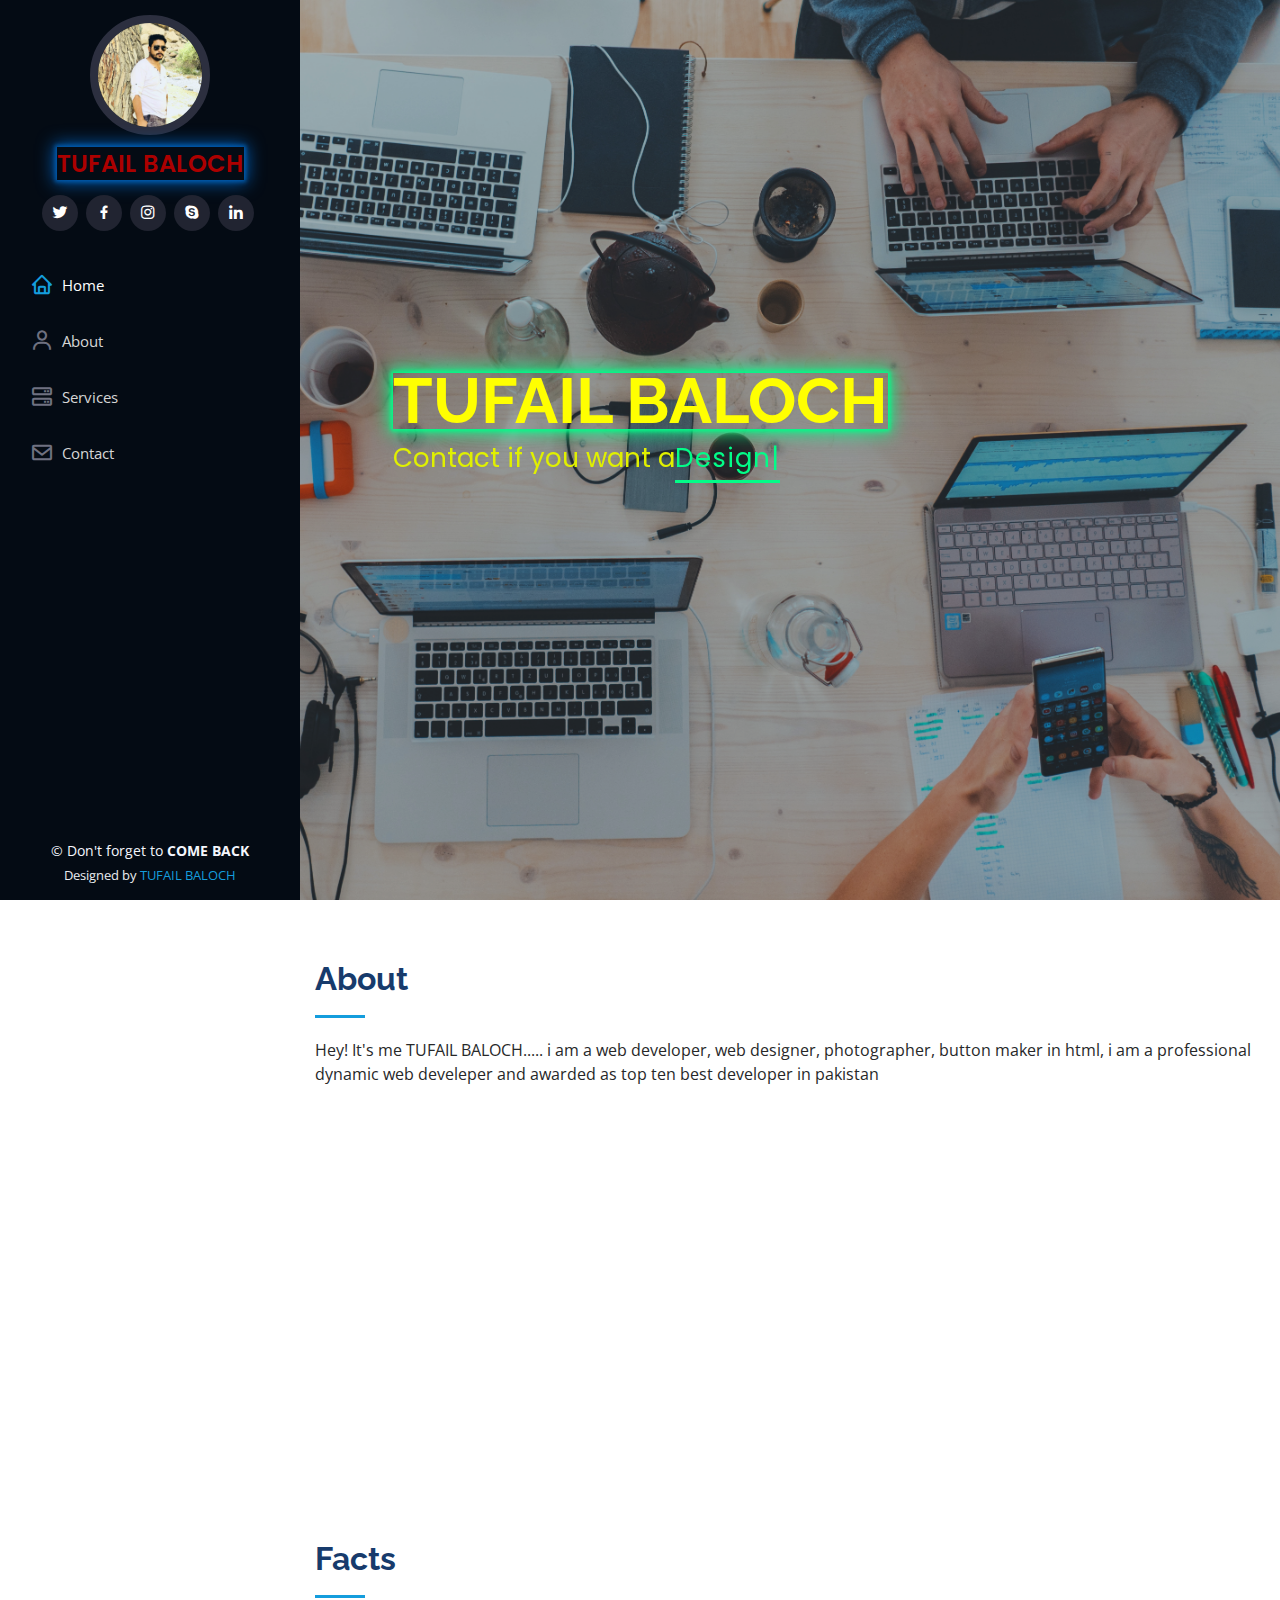
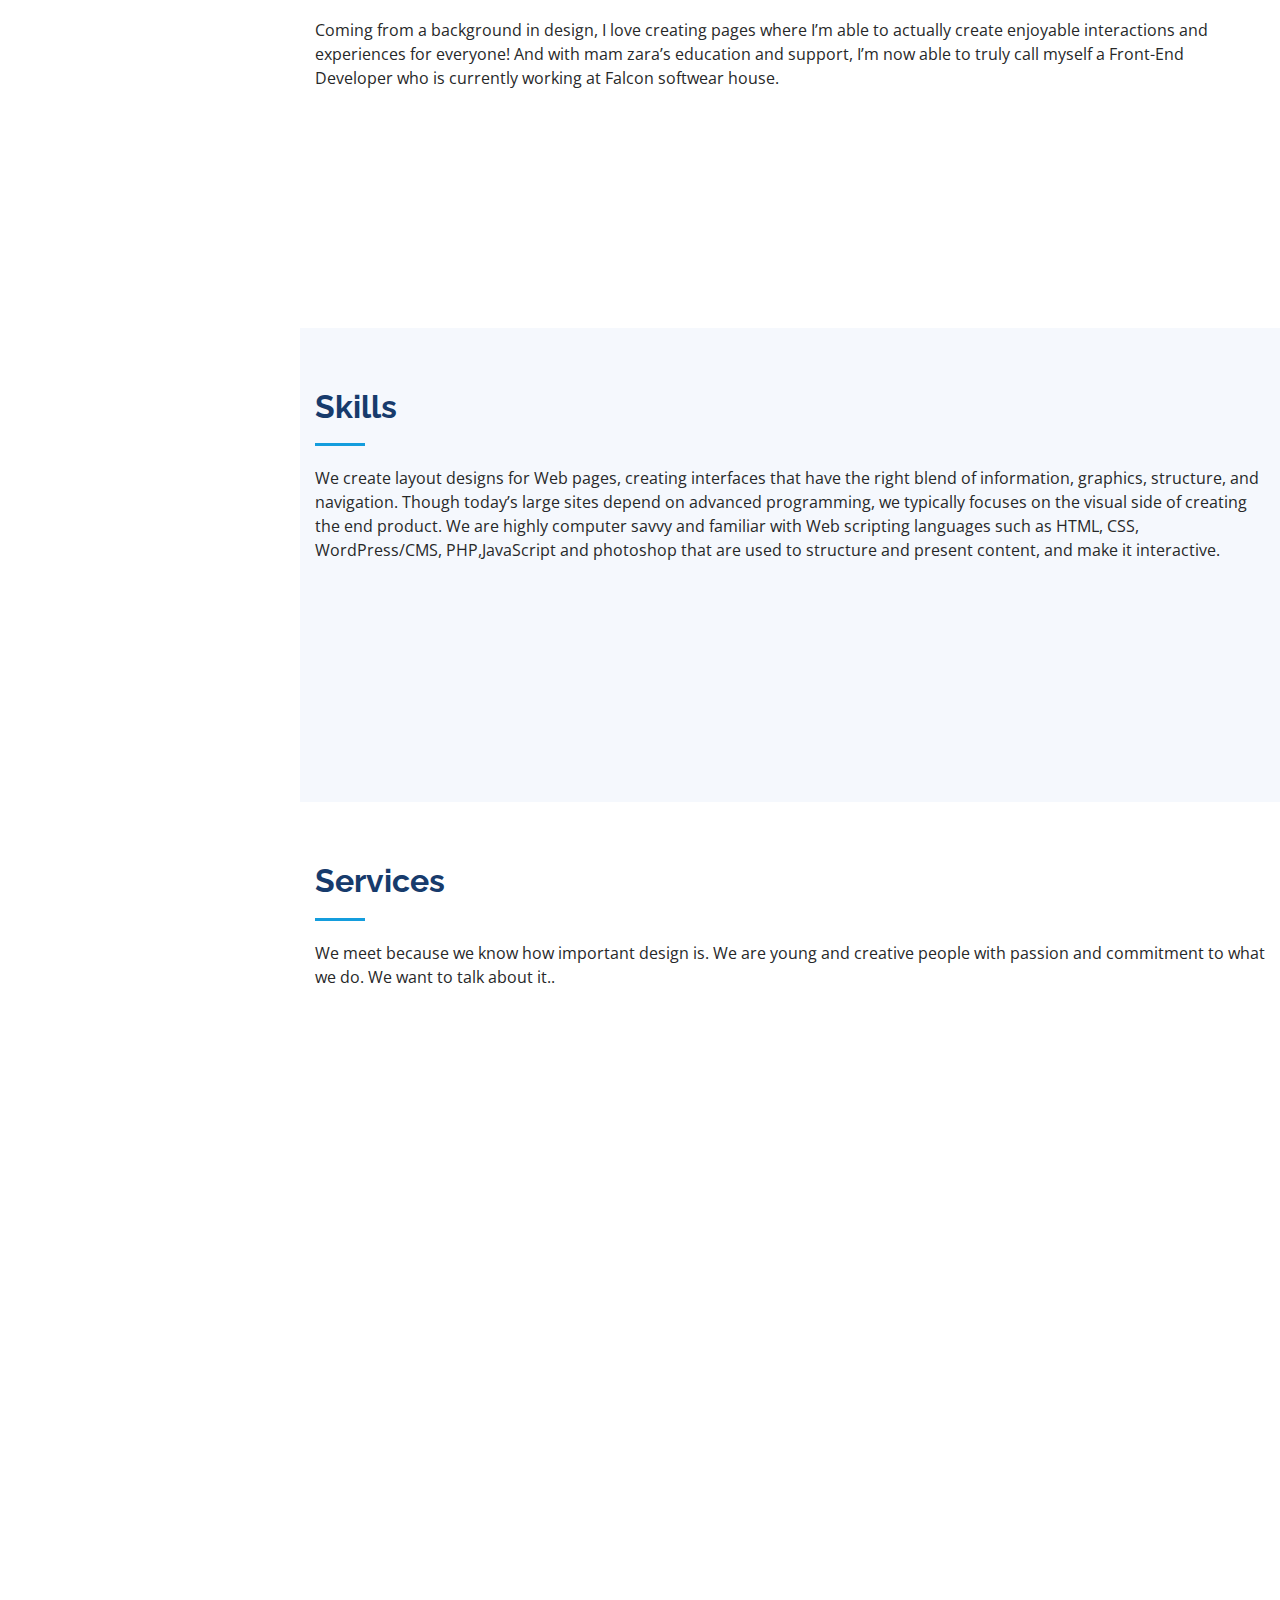
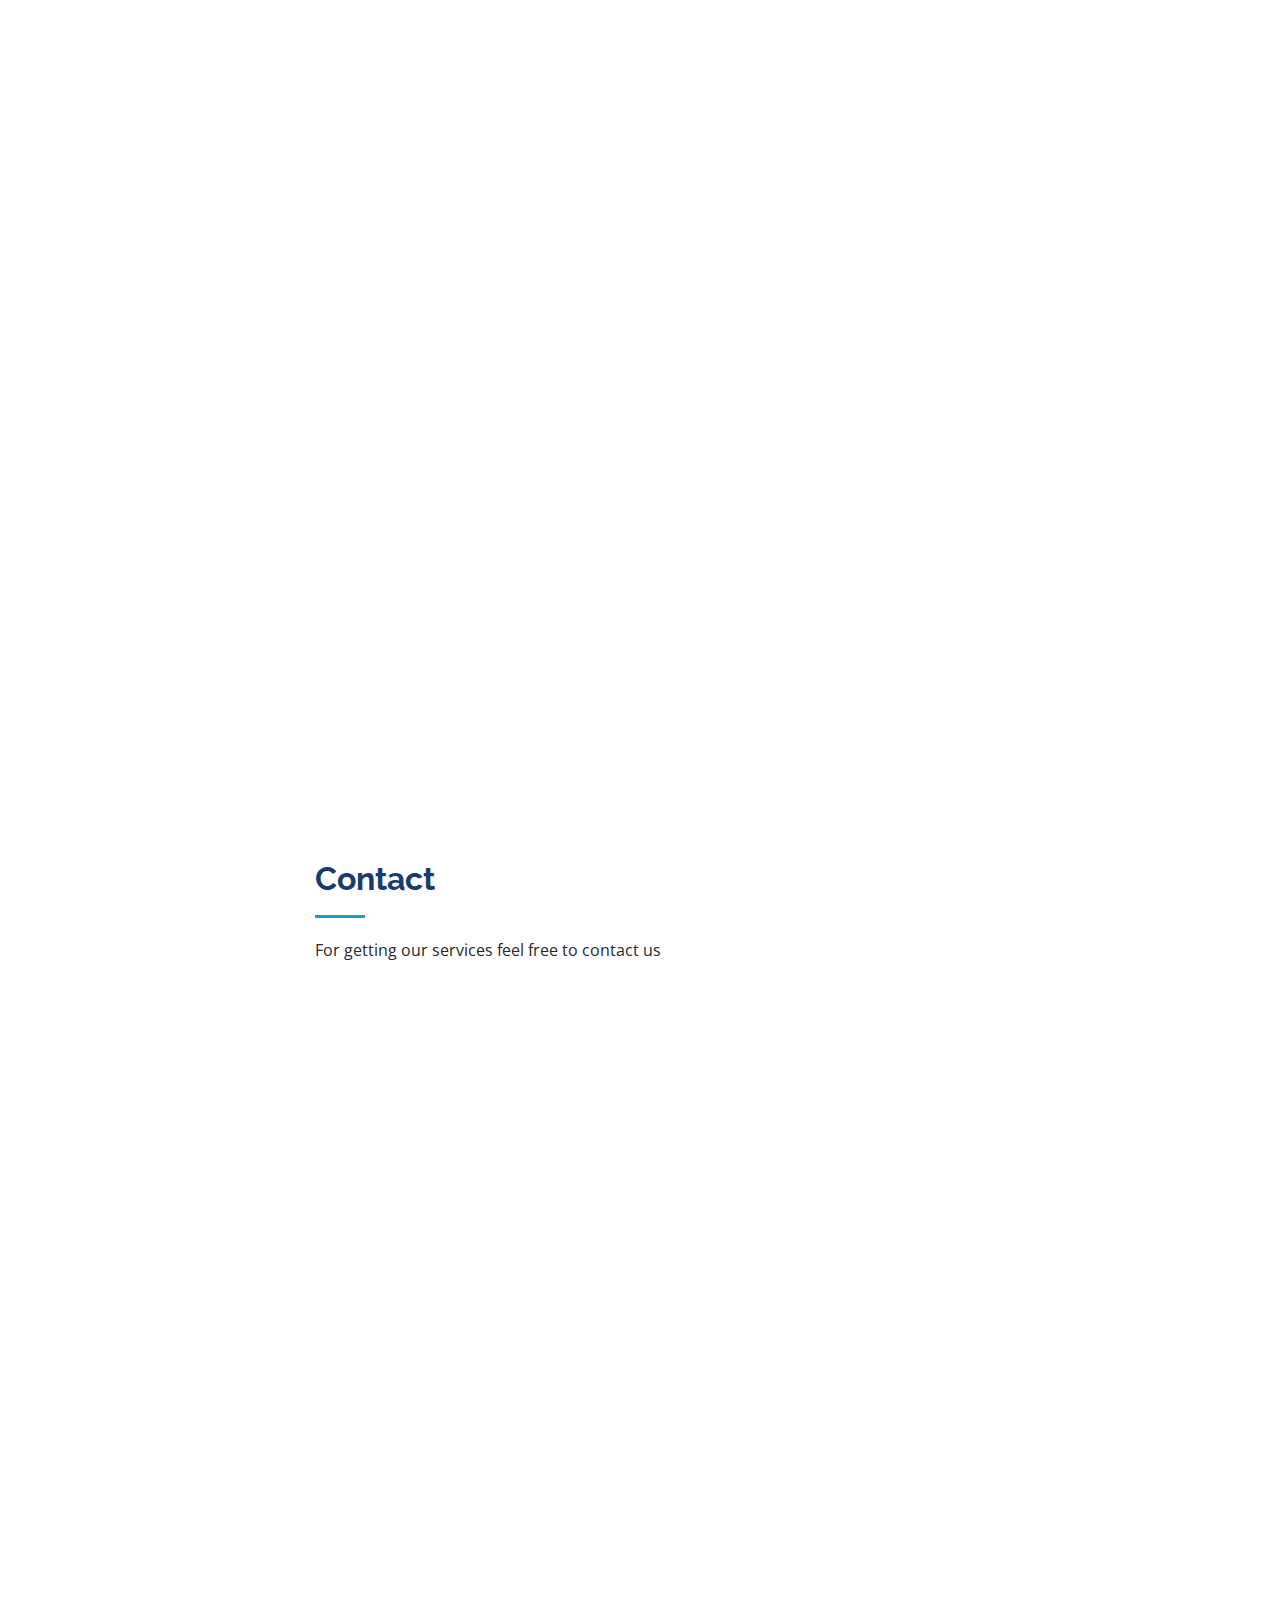
==== index.html @ efc70d3f "my first website" ====
<!DOCTYPE html>
<html lang="en">

<head>
  <meta charset="utf-8">
  <meta content="width=device-width, initial-scale=1.0" name="viewport">

  <title>Tufail baloch's portfolio - Index</title>
  <meta content="" name="description"> 
  <meta content="" name="keywords">

  <!-- Favicons -->
  <link href="assets/img/pp.png" rel="icon">
  <link href="assets/img/pp.png" rel="Tufail baloch">

  <!-- Google Fonts -->
  <link href="https://fonts.googleapis.com/css?family=Open+Sans:300,300i,400,400i,600,600i,700,700i|Raleway:300,300i,400,400i,500,500i,600,600i,700,700i|Poppins:300,300i,400,400i,500,500i,600,600i,700,700i" rel="stylesheet">

  <!-- Vendor CSS Files -->
  <link href="assets/vendor/bootstrap/css/bootstrap.min.css" rel="stylesheet">
  <link href="assets/vendor/icofont/icofont.min.css" rel="stylesheet">
  <link href="assets/vendor/boxicons/css/boxicons.min.css" rel="stylesheet">
  <link href="assets/vendor/venobox/venobox.css" rel="stylesheet">
  <link href="assets/vendor/owl.carousel/assets/owl.carousel.min.css" rel="stylesheet">
  <link href="assets/vendor/aos/aos.css" rel="stylesheet">

  <!-- Template Main CSS File -->
  <link href="assets/css/style.css" rel="stylesheet">

  <!-- =======================================================
  * Template Name: iPortfolio - v1.5.1
  * Template URL: https://bootstrapmade.com/iportfolio-bootstrap-portfolio-websites-template/
  * Author: BootstrapMade.com
  * License: https://bootstrapmade.com/license/
  ======================================================== -->
</head>

<body>

  <!-- ======= Mobile nav toggle button ======= -->
  <button type="button" class="mobile-nav-toggle d-xl-none"><i class="icofont-navigation-menu"></i></button>

  <!-- ======= Header ======= -->
  <header id="header">
    <div class="d-flex flex-column">

      <div class="profile">
        <img src="CV.jpg" alt="" class="img-fluid rounded-circle">
        <h1 class="text-light"><a href="index.html">TUFAIL BALOCH</a></h1>
        <div class="social-links mt-3 text-center">
          <a href="#" class="twitter"><i class="bx bxl-twitter"></i></a>
          <a href="#" class="facebook"><i class="bx bxl-facebook"></i></a>
          <a href="#" class="instagram"><i class="bx bxl-instagram"></i></a>
          <a href="#" class="google-plus"><i class="bx bxl-skype"></i></a>
          <a href="#" class="linkedin"><i class="bx bxl-linkedin"></i></a>
        </div>
      </div>

      <nav class="nav-menu">
        <ul>
          <li class="active"><a href="index.html"><i class="bx bx-home"></i> <span>Home</span></a></li>
          <li><a href="#about"><i class="bx bx-user"></i> <span>About</span></a></li>
          <li><a href="#services"><i class="bx bx-server"></i> Services</a></li>
          <li><a href="#contact"><i class="bx bx-envelope"></i> Contact</a></li>

        </ul>
      </nav><!-- .nav-menu -->
      <button type="button" class="mobile-nav-toggle d-xl-none"><i class="icofont-navigation-menu"></i></button>

    </div>
  </header><!-- End Header -->

  <!-- ======= Hero Section ======= -->
  <section id="hero" class="d-flex flex-column justify-content-center align-items-center">
    <div class="hero-container" data-aos="fade-in">
      <h1>TUFAIL BALOCH</h1>
      <p>Contact if you want a<span class="typed" data-typed-items="Designer, Developer, Freelancer, Photographer"></span></p>
    </div>
  </section><!-- End Hero -->

  <main id="main">
    <!-- ======= About Section ======= -->
    <section id="about" class="about">
      <div class="container">

        <div class="section-title">
          <h2>About</h2>
          <p>Hey! It's me TUFAIL BALOCH..... i am a web developer, web designer, photographer, button maker in html, i am a professional dynamic web develeper and awarded as top ten best developer in pakistan </p>
        </div>

        <div class="row">
          <div class="col-lg-4" data-aos="fade-right">
            <img src="T.jpg" class="img-fluid" alt="">
          </div>
          <div class="col-lg-8 pt-4 pt-lg-0 content" data-aos="fade-left">
            <h3>UI/UX Designer &amp; Web Developer.</h3>
            <p class="font-italic">
              Detail about me
            </p>
            <div class="row">
              <div class="col-lg-6">
                <ul>
                  <li><i class="icofont-rounded-right"></i> <strong>Birthday:</strong> 7 oct 1999</li>
                  <li><i class="icofont-rounded-right"></i> <strong>Website:</strong> www.Tufailbaloch.com</li>
                  <li><i class="icofont-rounded-right"></i> <strong>Phone:</strong>+923342878031</li>
                  <li><i class="icofont-rounded-right"></i> <strong>City:</strong>Kharan, Balochistan, Pakistan</li>
                </ul>
              </div>
              <div class="col-lg-6">
                <ul>
                  <li><i class="icofont-rounded-right"></i> <strong>Age:</strong> 21</li>
                  <li><i class="icofont-rounded-right"></i> <strong>Degree:</strong>FSC</li>
                  <li><i class="icofont-rounded-right"></i> <strong>PhEmailone:</strong> Tufailb09@gmail.com</li>
                  <li><i class="icofont-rounded-right"></i> <strong>Freelance:</strong> Available</li>
                </ul>
              </div>
            </div>
            <p>
              I am a creative designer and developer, who aims to work with small businesses and marginalized communities to bring their passions to life. I offer both design and development services of web applications or websites!
            </p>
          </div>
        </div>

      </div>
    </section><!-- End About Section -->

    <!-- ======= Facts Section ======= -->
    <section id="facts" class="facts">
      <div class="container">

        <div class="section-title">
          <h2>Facts</h2>
          <p>Coming from a background in design, I love creating pages where I’m able to actually create enjoyable interactions and experiences for everyone! And with mam zara’s education and support, I’m now able to truly call myself a Front-End Developer who is currently working at Falcon softwear house.</p>
        </div>

        <div class="row no-gutters">

          <div class="col-lg-3 col-md-6 d-md-flex align-items-md-stretch" data-aos="fade-up">
            <div class="count-box">
              <i class="icofont-simple-smile"></i>
              <span data-toggle="counter-up">232</span>
              <p><strong>Happy Clients</strong>blessed</p>
            </div>
          </div>

          <div class="col-lg-3 col-md-6 d-md-flex align-items-md-stretch" data-aos="fade-up" data-aos-delay="100">
            <div class="count-box">
              <i class="icofont-document-folder"></i>
              <span data-toggle="counter-up">521</span>
              <p><strong>Projects</strong> some of these are completed</p>
            </div>
          </div>

          <div class="col-lg-3 col-md-6 d-md-flex align-items-md-stretch" data-aos="fade-up" data-aos-delay="200">
            <div class="count-box">
              <i class="icofont-live-support"></i>
              <span data-toggle="counter-up">1,463</span>
              <p><strong>Hours Of Support</strong>thanks for support</p>
            </div>
          </div>

          <div class="col-lg-3 col-md-6 d-md-flex align-items-md-stretch" data-aos="fade-up" data-aos-delay="300">
            <div class="count-box">
              <i class="icofont-users-alt-5"></i>
              <span data-toggle="counter-up">15</span>
              <p><strong>Hard Workers</strong>best of luck buddies</p>
            </div>
          </div>

        </div>

      </div>
    </section><!-- End Facts Section -->

    <!-- ======= Skills Section ======= -->
    <section id="skills" class="skills section-bg">
      <div class="container">

        <div class="section-title">
          <h2>Skills</h2>
          <p>We create layout designs for Web pages, creating interfaces that have the right blend of information, graphics, structure, and navigation. Though today’s large sites depend on advanced programming, we typically focuses on the visual side of creating the end product.

We are highly computer savvy and familiar with Web scripting languages such as HTML, CSS, WordPress/CMS, PHP,JavaScript and photoshop that are used to structure and present content, and make it interactive.</p>
        </div>

        <div class="row skills-content">

          <div class="col-lg-6" data-aos="fade-up">

            <div class="progress">
              <span class="skill">HTML <i class="val">100%</i></span>
              <div class="progress-bar-wrap">
                <div class="progress-bar" role="progressbar" aria-valuenow="100" aria-valuemin="0" aria-valuemax="100"></div>
              </div>
            </div>

            <div class="progress">
              <span class="skill">CSS <i class="val">90%</i></span>
              <div class="progress-bar-wrap">
                <div class="progress-bar" role="progressbar" aria-valuenow="90" aria-valuemin="0" aria-valuemax="100"></div>
              </div>
            </div>

            <div class="progress">
              <span class="skill">JavaScript <i class="val">75%</i></span>
              <div class="progress-bar-wrap">
                <div class="progress-bar" role="progressbar" aria-valuenow="75" aria-valuemin="0" aria-valuemax="100"></div>
              </div>
            </div>

          </div>

          <div class="col-lg-6" data-aos="fade-up" data-aos-delay="100">

            <div class="progress">
              <span class="skill">PHP <i class="val">80%</i></span>
              <div class="progress-bar-wrap">
                <div class="progress-bar" role="progressbar" aria-valuenow="80" aria-valuemin="0" aria-valuemax="100"></div>
              </div>
            </div>

            <div class="progress">
              <span class="skill">WordPress/CMS <i class="val">90%</i></span>
              <div class="progress-bar-wrap">
                <div class="progress-bar" role="progressbar" aria-valuenow="90" aria-valuemin="0" aria-valuemax="100"></div>
              </div>
            </div>

            <div class="progress">
              <span class="skill">Photoshop <i class="val">55%</i></span>
              <div class="progress-bar-wrap">
                <div class="progress-bar" role="progressbar" aria-valuenow="55" aria-valuemin="0" aria-valuemax="100"></div>
              </div>
            </div>

          </div>

        </div>

      </div>
    </section><!-- End Skills Section -->

    
    <!-- ======= Services Section ======= -->
    <section id="services" class="services">
      <div class="container">

        <div class="section-title">
          <h2>Services</h2>
          <p>We meet because we know how important design is. We are young and creative people with passion and commitment to what we do. We want to talk about it..</p>
        </div>

        <div class="row">
          <div class="col-lg-4 col-md-6 icon-box" data-aos="fade-up">
            <div class="icon"><i class="icofont-computer"></i></div>
            <h4 class="title"><a href="">WEB DEVELOPMRNT</a></h4>
            <p class="description">Our Web development agency are customized according to the specific requirements of the client. In fact, Web Development helps you establish your identity in the market.
Therefore, we make it sure that you experience seamless and smooth operations.
Furthermore, our services are tailored to benefit you and extract the best potential of your business. Your website will run at the optimum level.
With the premium Web Development services of us, you are bound to increase your target market, sales and profits.
Our mission is to translate your ideas for the perfect website into a functional reality.</p>
          </div>
          <div class="col-lg-4 col-md-6 icon-box" data-aos="fade-up" data-aos-delay="100">
            <div class="icon"><i class="icofont-computer"></i></div>
            <h4 class="title"><a href="">APP DEVELOPMENT</a></h4>
            <p class="description">we provided a comprehensive service for developing and designing highly functional applications. As one of the leading app development companies in Lahore, Pakistan, we makes application development a manageable project for the clients. The service is offered at reasonable rates with guaranteed value. we provides service for both android app development and iPhone app development.

Given the high demand for application usage in Pakistan, we aims to become one of top app development companies in the region.</p>
          </div>
          <div class="col-lg-4 col-md-6 icon-box" data-aos="fade-up" data-aos-delay="200">
            <div class="icon"><i class="icofont-image"></i></div>
            <h4 class="title"><a href="">photography</a></h4>
            <p class="description">Our in-house photography services team made up of professional photographers can add value to your website with high-resolution team photos, corporate event photography and product photography.</p>
          </div>
          <div class="col-lg-4 col-md-6 icon-box" data-aos="fade-up" data-aos-delay="300">
            <div class="icon"><i class="icofont-image"></i></div>
            <h4 class="title"><a href="">WEB DESIGN</a></h4>
            <p class="description">Web design is a significant part of web development. A good website design can do wonders for your marketing and sales campaign. On the other hand, your website is the representative of your brand. Many businesses like to incorporate their values into what web design they use. In this manner, the visitor is instantly aware of being in the right place. Design is not just about aesthetic. A responsive design can establish the fact that you are ready to solve a customer’s problem. It is quite important to choose the right type of design because it can decide whether you lose a potential customer or gain a new one.

We have the best experts to deliver the right kind of web design for your business. Our services for web design in Pakistan are meant to rival the best available in the industry.</p>
          </div>
          <div class="col-lg-4 col-md-6 icon-box" data-aos="fade-up" data-aos-delay="400">
            <div class="icon"><i class="icofont-nerd-smile"></i></div>
            <h4 class="title"><a href="">FREELANCING</a></h4>
            <p class="description">Freelancing is a creative and widespread field adopted by millions of people who prefer to work from home. Are you one such creative soul who has a passion for earning a living income at home? What can I do freelance? Well, there are hundreds and even thousands of freelance services on demand. Freelancing opportunities have greatly increased from the past few years and it just goes on. All it takes to start a freelance job and get paid.

If you want to stay at home and you want to utilize your driving skills for a sustainable freelance business, then I say go ahead!

There is nothing wrong to make some extra cash to maintain financial stability. With every rising day, there are various online freelance jobs available.</p>
          </div>
    
        </div>

      </div>
    </section><!-- End Services Section -->

   

    <!-- ======= Contact Section ======= -->
    <section id="contact" class="contact">
      <div class="container">

        <div class="section-title">
          <h2>Contact</h2>
          <p>For getting our services feel free to contact us</p>
        </div>

        <div class="row" data-aos="fade-in">

          <div class="col-lg-5 d-flex align-items-stretch">
            <div class="info">
              <div class="address">
                <i class="icofont-google-map"></i>
                <h4>Location:</h4>
                <p> KHARANI BOYS! UOB boys hostel block 16 room no 62</p>
              </div>

              <div class="email">
                <i class="icofont-envelope"></i>
                <h4>Email:</h4>
                <p>Tufailb09@gmail.com</p>
              </div>

              <div class="phone">
                <i class="icofont-phone"></i>
                <h4>Call:</h4>
                <p>+923342878031</p>
              </div>

              <iframe src="https://www.google.com/maps/place/University+Of+Balochistan/@30.163977,66.988661,17z/data=!3m1!4b1!4m5!3m4!1s0x3ed2e0ac398e831f:0x422af49e5a0e626e!8m2!3d30.1639724!4d66.9908497?hl=en" frameborder="0" style="border:0; width: 100%; height: 290px;" allowfullscreen></iframe>
            </div>

          </div>

          <div class="col-lg-7 mt-5 mt-lg-0 d-flex align-items-stretch">
            <form action="forms/contact.php" method="post" role="form" class="php-email-form">
              <div class="form-row">
                <div class="form-group col-md-6">
                  <label for="name">Your Name</label>
                  <input type="text" name="name" class="form-control" id="name" data-rule="minlen:4" data-msg="Please enter at least 4 chars" />
                  <div class="validate"></div>
                </div>
                <div class="form-group col-md-6">
                  <label for="name">Your Email</label>
                  <input type="email" class="form-control" name="email" id="email" data-rule="email" data-msg="Please enter a valid email" />
                  <div class="validate"></div>
                </div>
              </div>
              <div class="form-group">
                <label for="name">Subject</label>
                <input type="text" class="form-control" name="subject" id="subject" data-rule="minlen:4" data-msg="Please enter at least 8 chars of subject" />
                <div class="validate"></div>
              </div>
              <div class="form-group">
                <label for="name">Message</label>
                <textarea class="form-control" name="message" rows="10" data-rule="required" data-msg="Please write something for us"></textarea>
                <div class="validate"></div>
              </div>
              <div class="mb-3">
                <div class="loading">Loading</div>
                <div class="error-message"></div>
                <div class="sent-message">Your message has been sent. Thank you!</div>
              </div>
              <div class="text-center"><button type="submit">Send Message</button></div>
            </form>
          </div>

        </div>

      </div>
    </section><!-- End Contact Section -->

  </main><!-- End #main -->

  <!-- ======= Footer ======= -->
  <footer id="footer">
    <div class="container">
      <div class="copyright">
        &copy; Don't forget to <strong><span>COME BACK</span></strong>
      </div>
      <div class="credits">
        <!-- All the links in the footer should remain intact. -->
        <!-- You can delete the links only if you purchased the pro version. -->
        <!-- Licensing information: https://bootstrapmade.com/license/ -->
        <!-- Purchase the pro version with working PHP/AJAX contact form: https://bootstrapmade.com/iportfolio-bootstrap-portfolio-websites-template/ -->
        Designed by <a href="https://bootstrapmade.com/">TUFAIL BALOCH</a>
      </div>
    </div>
  </footer><!-- End  Footer -->

  <a href="#" class="back-to-top"><i class="icofont-simple-up"></i></a>

  <!-- Vendor JS Files -->
  <script src="assets/vendor/jquery/jquery.min.js"></script>
  <script src="assets/vendor/bootstrap/js/bootstrap.bundle.min.js"></script>
  <script src="assets/vendor/jquery.easing/jquery.easing.min.js"></script>
  <script src="assets/vendor/php-email-form/validate.js"></script>
  <script src="assets/vendor/waypoints/jquery.waypoints.min.js"></script>
  <script src="assets/vendor/counterup/counterup.min.js"></script>
  <script src="assets/vendor/isotope-layout/isotope.pkgd.min.js"></script>
  <script src="assets/vendor/venobox/venobox.min.js"></script>
  <script src="assets/vendor/owl.carousel/owl.carousel.min.js"></script>
  <script src="assets/vendor/typed.js/typed.min.js"></script>
  <script src="assets/vendor/aos/aos.js"></script>

  <!-- Template Main JS File -->
  <script src="assets/js/main.js"></script>

</body>

</html>
---- assets/vendor/venobox/venobox.css ----
/* ------ venobox.css --------*/
.vbox-overlay *, .vbox-overlay *:before, .vbox-overlay *:after{
    -webkit-backface-visibility: hidden;
    -webkit-box-sizing:border-box;
    -moz-box-sizing:border-box;
    box-sizing:border-box;
}
.vbox-overlay * { 
    -webkit-backface-visibility: visible;
    backface-visibility: visible;
}
.vbox-overlay{
    display: -webkit-flex;
    display: flex;
    -webkit-flex-direction: column;
    flex-direction: column;
    -webkit-justify-content: center;
    justify-content: center;
    -webkit-align-items: center;
    align-items: center;
    position: fixed;
    left: 0;
    top: 0;
    bottom: 0;
    right: 0;
    z-index: 999999;
}

/* ----- navigation ----- */
.vbox-title{
    width: 100%;
    height: 40px;
    float: left;
    text-align: center;
    line-height: 28px;
    font-size: 12px;
    padding: 6px 50px;
    overflow: hidden;
    position: fixed;
    display: none;
    left: 0;
    z-index: 89;
}
.vbox-close{
    cursor: pointer;
    position: fixed;
    top: -1px;
    right: 0;
    width: 50px;
    height: 40px;
    padding: 6px;
    display: block;
    background-position:10px center;
    overflow: hidden;
    font-size: 24px;
    line-height: 1;
    text-align: center;
    z-index: 99;
}
.vbox-left{
    cursor: pointer;
    position: fixed;
    left: 0;
    height: 40px;
    overflow: hidden;
    line-height: 28px;
    font-size: 12px;
    z-index: 99;
    display: flex;
    align-items:center;
}
.vbox-num{
    display: inline-block;
    margin: 6px 0 6px 15px;
}
/* ----- Social share ----- */
.vbox-share{
    line-height: 28px;
    font-size: 12px;
    overflow: hidden;
    position: fixed;
    left: 0;
    z-index: 98;
    display: flex;
    align-items:center;
    justify-content: center;
    width: 100%;
    text-align: center;
}
.vbox-share svg{
    max-height: 28px;
    width: 28px;
    z-index: 10;
    margin-left: 12px;
    margin-top: 6px;
    margin-bottom: 6px;
    vertical-align: middle;
}


/* ----- navigation ARROWS ----- */
.vbox-next, .vbox-prev{
    position: fixed;
    top: 50%;
    margin-top: -15px;
    overflow: hidden;
    cursor: pointer;
    display: block;
    width: 45px;
    height: 45px;
    z-index: 99;
}
.vbox-next span, .vbox-prev span{
    position: relative;
    width: 20px;
    height: 20px;
    border: 2px solid transparent;
    border-top-color: #B6B6B6;
    border-right-color: #B6B6B6;
    text-indent: -100px;
    position: absolute;
    top: 8px;
    display: block;
}
.vbox-prev{
    left: 15px;
}
.vbox-next{
    right: 15px;
}
.vbox-prev span{
    left: 10px;
    -ms-transform: rotate(-135deg);
    -webkit-transform: rotate(-135deg);
    transform: rotate(-135deg);
}
.vbox-next span{
    -ms-transform: rotate(45deg);
    -webkit-transform: rotate(45deg);
    transform: rotate(45deg);
    right: 10px;
}
/* ------- inline window ------ */
.vbox-inline{
    width: 420px;
    height: 315px;
    height: 70vh;
    padding: 10px;
    background: #fff;
    margin: 0 auto;
    overflow: auto;
    text-align: left;
}
/* ------- Video & iFrames window ------ */
.venoframe{
    max-width: 100%;
    width: 100%;
    border: none;
    width: 100%;
    height: 260px;
    height: 70vh;
}
.venoframe.vbvid{
    height: 260px;
}
@media (min-width: 768px) {
    .venoframe, .vbox-inline{
        width: 90%;
        height: 360px;
        height: 70vh;
    }
    .venoframe.vbvid{
        width: 640px;
        height: 360px;
    }
}
@media (min-width: 992px) {
    .venoframe, .vbox-inline{
        max-width: 1200px;
        width: 80%;
        height: 540px;
        height: 70vh;
    }
    .venoframe.vbvid{
        width: 960px;
        height: 540px;
    }
}
/* 
Please do NOT edit this part! 
or at least read this note: http://i.imgur.com/7C0ws9e.gif
*/
.vbox-open{
    overflow: hidden;
}
.vbox-container{
    position: absolute;
    left: 0;
    right: 0;
    top: 0;
    bottom: 0;
    overflow-x: hidden;
    overflow-y: scroll;
    overflow-scrolling: touch;
    -webkit-overflow-scrolling: touch;
    z-index: 20;
    max-height: 100%;

}

.vbox-content{
    text-align: center;
    float: left;
    width: 100%;
    position: relative;
    overflow: hidden;
    padding: 20px 4%;
}
.vbox-container img{
    max-width: 100%;
    height: auto;
}
.vbox-figlio{
    box-shadow: 0 0 12px rgba(0,0,0,0.19), 0 6px 6px rgba(0,0,0,0.23);
    max-width: 100%;
    text-align: initial;
}
img.vbox-figlio{
    -webkit-user-select: none;
-khtml-user-select: none;
-moz-user-select: none;
-o-user-select: none;
user-select: none;
}
.vbox-content.swipe-left{
    margin-left: -200px !important;
}
.vbox-content.swipe-right{
    margin-left: 200px !important;
}
.vbox-animated{
    webkit-transition: margin 300ms ease-out;
    transition: margin 300ms ease-out;
}

/* ---------- preloader ----------
 * SPINKIT 
 * http://tobiasahlin.com/spinkit/
-------------------------------- */
.sk-double-bounce,.sk-rotating-plane{width:40px;height:40px;margin:40px auto}.sk-rotating-plane{background-color:#333;-webkit-animation:sk-rotatePlane 1.2s infinite ease-in-out;animation:sk-rotatePlane 1.2s infinite ease-in-out}@-webkit-keyframes sk-rotatePlane{0%{-webkit-transform:perspective(120px) rotateX(0) rotateY(0);transform:perspective(120px) rotateX(0) rotateY(0)}50%{-webkit-transform:perspective(120px) rotateX(-180.1deg) rotateY(0);transform:perspective(120px) rotateX(-180.1deg) rotateY(0)}100%{-webkit-transform:perspective(120px) rotateX(-180deg) rotateY(-179.9deg);transform:perspective(120px) rotateX(-180deg) rotateY(-179.9deg)}}@keyframes sk-rotatePlane{0%{-webkit-transform:perspective(120px) rotateX(0) rotateY(0);transform:perspective(120px) rotateX(0) rotateY(0)}50%{-webkit-transform:perspective(120px) rotateX(-180.1deg) rotateY(0);transform:perspective(120px) rotateX(-180.1deg) rotateY(0)}100%{-webkit-transform:perspective(120px) rotateX(-180deg) rotateY(-179.9deg);transform:perspective(120px) rotateX(-180deg) rotateY(-179.9deg)}}.sk-double-bounce{position:relative}.sk-double-bounce .sk-child{width:100%;height:100%;border-radius:50%;background-color:#333;opacity:.6;position:absolute;top:0;left:0;-webkit-animation:sk-doubleBounce 2s infinite ease-in-out;animation:sk-doubleBounce 2s infinite ease-in-out}.sk-chasing-dots .sk-child,.sk-spinner-pulse,.sk-three-bounce .sk-child{background-color:#333;border-radius:100%}.sk-double-bounce .sk-double-bounce2{-webkit-animation-delay:-1s;animation-delay:-1s}@-webkit-keyframes sk-doubleBounce{0%,100%{-webkit-transform:scale(0);transform:scale(0)}50%{-webkit-transform:scale(1);transform:scale(1)}}@keyframes sk-doubleBounce{0%,100%{-webkit-transform:scale(0);transform:scale(0)}50%{-webkit-transform:scale(1);transform:scale(1)}}.sk-wave{margin:40px auto;width:50px;height:40px;text-align:center;font-size:10px}.sk-wave .sk-rect{background-color:#333;height:100%;width:6px;display:inline-block;-webkit-animation:sk-waveStretchDelay 1.2s infinite ease-in-out;animation:sk-waveStretchDelay 1.2s infinite ease-in-out}.sk-wave .sk-rect1{-webkit-animation-delay:-1.2s;animation-delay:-1.2s}.sk-wave .sk-rect2{-webkit-animation-delay:-1.1s;animation-delay:-1.1s}.sk-wave .sk-rect3{-webkit-animation-delay:-1s;animation-delay:-1s}.sk-wave .sk-rect4{-webkit-animation-delay:-.9s;animation-delay:-.9s}.sk-wave .sk-rect5{-webkit-animation-delay:-.8s;animation-delay:-.8s}@-webkit-keyframes sk-waveStretchDelay{0%,100%,40%{-webkit-transform:scaleY(.4);transform:scaleY(.4)}20%{-webkit-transform:scaleY(1);transform:scaleY(1)}}@keyframes sk-waveStretchDelay{0%,100%,40%{-webkit-transform:scaleY(.4);transform:scaleY(.4)}20%{-webkit-transform:scaleY(1);transform:scaleY(1)}}.sk-wandering-cubes{margin:40px auto;width:40px;height:40px;position:relative}.sk-wandering-cubes .sk-cube{background-color:#333;width:10px;height:10px;position:absolute;top:0;left:0;-webkit-animation:sk-wanderingCube 1.8s ease-in-out -1.8s infinite both;animation:sk-wanderingCube 1.8s ease-in-out -1.8s infinite both}.sk-chasing-dots,.sk-spinner-pulse{width:40px;height:40px;margin:40px auto}.sk-wandering-cubes .sk-cube2{-webkit-animation-delay:-.9s;animation-delay:-.9s}@-webkit-keyframes sk-wanderingCube{0%{-webkit-transform:rotate(0);transform:rotate(0)}25%{-webkit-transform:translateX(30px) rotate(-90deg) scale(.5);transform:translateX(30px) rotate(-90deg) scale(.5)}50%{-webkit-transform:translateX(30px) translateY(30px) rotate(-179deg);transform:translateX(30px) translateY(30px) rotate(-179deg)}50.1%{-webkit-transform:translateX(30px) translateY(30px) rotate(-180deg);transform:translateX(30px) translateY(30px) rotate(-180deg)}75%{-webkit-transform:translateX(0) translateY(30px) rotate(-270deg) scale(.5);transform:translateX(0) translateY(30px) rotate(-270deg) scale(.5)}100%{-webkit-transform:rotate(-360deg);transform:rotate(-360deg)}}@keyframes sk-wanderingCube{0%{-webkit-transform:rotate(0);transform:rotate(0)}25%{-webkit-transform:translateX(30px) rotate(-90deg) scale(.5);transform:translateX(30px) rotate(-90deg) scale(.5)}50%{-webkit-transform:translateX(30px) translateY(30px) rotate(-179deg);transform:translateX(30px) translateY(30px) rotate(-179deg)}50.1%{-webkit-transform:translateX(30px) translateY(30px) rotate(-180deg);transform:translateX(30px) translateY(30px) rotate(-180deg)}75%{-webkit-transform:translateX(0) translateY(30px) rotate(-270deg) scale(.5);transform:translateX(0) translateY(30px) rotate(-270deg) scale(.5)}100%{-webkit-transform:rotate(-360deg);transform:rotate(-360deg)}}.sk-spinner-pulse{-webkit-animation:sk-pulseScaleOut 1s infinite ease-in-out;animation:sk-pulseScaleOut 1s infinite ease-in-out}@-webkit-keyframes sk-pulseScaleOut{0%{-webkit-transform:scale(0);transform:scale(0)}100%{-webkit-transform:scale(1);transform:scale(1);opacity:0}}@keyframes sk-pulseScaleOut{0%{-webkit-transform:scale(0);transform:scale(0)}100%{-webkit-transform:scale(1);transform:scale(1);opacity:0}}.sk-chasing-dots{position:relative;text-align:center;-webkit-animation:sk-chasingDotsRotate 2s infinite linear;animation:sk-chasingDotsRotate 2s infinite linear}.sk-chasing-dots .sk-child{width:60%;height:60%;display:inline-block;position:absolute;top:0;-webkit-animation:sk-chasingDotsBounce 2s infinite ease-in-out;animation:sk-chasingDotsBounce 2s infinite ease-in-out}.sk-chasing-dots .sk-dot2{top:auto;bottom:0;-webkit-animation-delay:-1s;animation-delay:-1s}@-webkit-keyframes sk-chasingDotsRotate{100%{-webkit-transform:rotate(360deg);transform:rotate(360deg)}}@keyframes sk-chasingDotsRotate{100%{-webkit-transform:rotate(360deg);transform:rotate(360deg)}}@-webkit-keyframes sk-chasingDotsBounce{0%,100%{-webkit-transform:scale(0);transform:scale(0)}50%{-webkit-transform:scale(1);transform:scale(1)}}@keyframes sk-chasingDotsBounce{0%,100%{-webkit-transform:scale(0);transform:scale(0)}50%{-webkit-transform:scale(1);transform:scale(1)}}.sk-three-bounce{margin:40px auto;width:80px;text-align:center}.sk-three-bounce .sk-child{width:20px;height:20px;display:inline-block;-webkit-animation:sk-three-bounce 1.4s ease-in-out 0s infinite both;animation:sk-three-bounce 1.4s ease-in-out 0s infinite both}.sk-circle .sk-child:before,.sk-fading-circle .sk-circle:before{display:block;border-radius:100%;content:'';background-color:#333}.sk-three-bounce .sk-bounce1{-webkit-animation-delay:-.32s;animation-delay:-.32s}.sk-three-bounce .sk-bounce2{-webkit-animation-delay:-.16s;animation-delay:-.16s}@-webkit-keyframes sk-three-bounce{0%,100%,80%{-webkit-transform:scale(0);transform:scale(0)}40%{-webkit-transform:scale(1);transform:scale(1)}}@keyframes sk-three-bounce{0%,100%,80%{-webkit-transform:scale(0);transform:scale(0)}40%{-webkit-transform:scale(1);transform:scale(1)}}.sk-circle{margin:40px auto;width:40px;height:40px;position:relative}.sk-circle .sk-child{width:100%;height:100%;position:absolute;left:0;top:0}.sk-circle .sk-child:before{margin:0 auto;width:15%;height:15%;-webkit-animation:sk-circleBounceDelay 1.2s infinite ease-in-out both;animation:sk-circleBounceDelay 1.2s infinite ease-in-out both}.sk-circle .sk-circle2{-webkit-transform:rotate(30deg);-ms-transform:rotate(30deg);transform:rotate(30deg)}.sk-circle .sk-circle3{-webkit-transform:rotate(60deg);-ms-transform:rotate(60deg);transform:rotate(60deg)}.sk-circle .sk-circle4{-webkit-transform:rotate(90deg);-ms-transform:rotate(90deg);transform:rotate(90deg)}.sk-circle .sk-circle5{-webkit-transform:rotate(120deg);-ms-transform:rotate(120deg);transform:rotate(120deg)}.sk-circle .sk-circle6{-webkit-transform:rotate(150deg);-ms-transform:rotate(150deg);transform:rotate(150deg)}.sk-circle .sk-circle7{-webkit-transform:rotate(180deg);-ms-transform:rotate(180deg);transform:rotate(180deg)}.sk-circle .sk-circle8{-webkit-transform:rotate(210deg);-ms-transform:rotate(210deg);transform:rotate(210deg)}.sk-circle .sk-circle9{-webkit-transform:rotate(240deg);-ms-transform:rotate(240deg);transform:rotate(240deg)}.sk-circle .sk-circle10{-webkit-transform:rotate(270deg);-ms-transform:rotate(270deg);transform:rotate(270deg)}.sk-circle .sk-circle11{-webkit-transform:rotate(300deg);-ms-transform:rotate(300deg);transform:rotate(300deg)}.sk-circle .sk-circle12{-webkit-transform:rotate(330deg);-ms-transform:rotate(330deg);transform:rotate(330deg)}.sk-circle .sk-circle2:before{-webkit-animation-delay:-1.1s;animation-delay:-1.1s}.sk-circle .sk-circle3:before{-webkit-animation-delay:-1s;animation-delay:-1s}.sk-circle .sk-circle4:before{-webkit-animation-delay:-.9s;animation-delay:-.9s}.sk-circle .sk-circle5:before{-webkit-animation-delay:-.8s;animation-delay:-.8s}.sk-circle .sk-circle6:before{-webkit-animation-delay:-.7s;animation-delay:-.7s}.sk-circle .sk-circle7:before{-webkit-animation-delay:-.6s;animation-delay:-.6s}.sk-circle .sk-circle8:before{-webkit-animation-delay:-.5s;animation-delay:-.5s}.sk-circle .sk-circle9:before{-webkit-animation-delay:-.4s;animation-delay:-.4s}.sk-circle .sk-circle10:before{-webkit-animation-delay:-.3s;animation-delay:-.3s}.sk-circle .sk-circle11:before{-webkit-animation-delay:-.2s;animation-delay:-.2s}.sk-circle .sk-circle12:before{-webkit-animation-delay:-.1s;animation-delay:-.1s}@-webkit-keyframes sk-circleBounceDelay{0%,100%,80%{-webkit-transform:scale(0);transform:scale(0)}40%{-webkit-transform:scale(1);transform:scale(1)}}@keyframes sk-circleBounceDelay{0%,100%,80%{-webkit-transform:scale(0);transform:scale(0)}40%{-webkit-transform:scale(1);transform:scale(1)}}.sk-cube-grid{width:40px;height:40px;margin:40px auto}.sk-cube-grid .sk-cube{width:33.33%;height:33.33%;background-color:#333;float:left;-webkit-animation:sk-cubeGridScaleDelay 1.3s infinite ease-in-out;animation:sk-cubeGridScaleDelay 1.3s infinite ease-in-out}.sk-cube-grid .sk-cube1{-webkit-animation-delay:.2s;animation-delay:.2s}.sk-cube-grid .sk-cube2{-webkit-animation-delay:.3s;animation-delay:.3s}.sk-cube-grid .sk-cube3{-webkit-animation-delay:.4s;animation-delay:.4s}.sk-cube-grid .sk-cube4{-webkit-animation-delay:.1s;animation-delay:.1s}.sk-cube-grid .sk-cube5{-webkit-animation-delay:.2s;animation-delay:.2s}.sk-cube-grid .sk-cube6{-webkit-animation-delay:.3s;animation-delay:.3s}.sk-cube-grid .sk-cube7{-webkit-animation-delay:0ms;animation-delay:0ms}.sk-cube-grid .sk-cube8{-webkit-animation-delay:.1s;animation-delay:.1s}.sk-cube-grid .sk-cube9{-webkit-animation-delay:.2s;animation-delay:.2s}@-webkit-keyframes sk-cubeGridScaleDelay{0%,100%,70%{-webkit-transform:scale3D(1,1,1);transform:scale3D(1,1,1)}35%{-webkit-transform:scale3D(0,0,1);transform:scale3D(0,0,1)}}@keyframes sk-cubeGridScaleDelay{0%,100%,70%{-webkit-transform:scale3D(1,1,1);transform:scale3D(1,1,1)}35%{-webkit-transform:scale3D(0,0,1);transform:scale3D(0,0,1)}}.sk-fading-circle{margin:40px auto;width:40px;height:40px;position:relative}.sk-fading-circle .sk-circle{width:100%;height:100%;position:absolute;left:0;top:0}.sk-fading-circle .sk-circle:before{margin:0 auto;width:15%;height:15%;-webkit-animation:sk-circleFadeDelay 1.2s infinite ease-in-out both;animation:sk-circleFadeDelay 1.2s infinite ease-in-out both}.sk-fading-circle .sk-circle2{-webkit-transform:rotate(30deg);-ms-transform:rotate(30deg);transform:rotate(30deg)}.sk-fading-circle .sk-circle3{-webkit-transform:rotate(60deg);-ms-transform:rotate(60deg);transform:rotate(60deg)}.sk-fading-circle .sk-circle4{-webkit-transform:rotate(90deg);-ms-transform:rotate(90deg);transform:rotate(90deg)}.sk-fading-circle .sk-circle5{-webkit-transform:rotate(120deg);-ms-transform:rotate(120deg);transform:rotate(120deg)}.sk-fading-circle .sk-circle6{-webkit-transform:rotate(150deg);-ms-transform:rotate(150deg);transform:rotate(150deg)}.sk-fading-circle .sk-circle7{-webkit-transform:rotate(180deg);-ms-transform:rotate(180deg);transform:rotate(180deg)}.sk-fading-circle .sk-circle8{-webkit-transform:rotate(210deg);-ms-transform:rotate(210deg);transform:rotate(210deg)}.sk-fading-circle .sk-circle9{-webkit-transform:rotate(240deg);-ms-transform:rotate(240deg);transform:rotate(240deg)}.sk-fading-circle .sk-circle10{-webkit-transform:rotate(270deg);-ms-transform:rotate(270deg);transform:rotate(270deg)}.sk-fading-circle .sk-circle11{-webkit-transform:rotate(300deg);-ms-transform:rotate(300deg);transform:rotate(300deg)}.sk-fading-circle .sk-circle12{-webkit-transform:rotate(330deg);-ms-transform:rotate(330deg);transform:rotate(330deg)}.sk-fading-circle .sk-circle2:before{-webkit-animation-delay:-1.1s;animation-delay:-1.1s}.sk-fading-circle .sk-circle3:before{-webkit-animation-delay:-1s;animation-delay:-1s}.sk-fading-circle .sk-circle4:before{-webkit-animation-delay:-.9s;animation-delay:-.9s}.sk-fading-circle .sk-circle5:before{-webkit-animation-delay:-.8s;animation-delay:-.8s}.sk-fading-circle .sk-circle6:before{-webkit-animation-delay:-.7s;animation-delay:-.7s}.sk-fading-circle .sk-circle7:before{-webkit-animation-delay:-.6s;animation-delay:-.6s}.sk-fading-circle .sk-circle8:before{-webkit-animation-delay:-.5s;animation-delay:-.5s}.sk-fading-circle .sk-circle9:before{-webkit-animation-delay:-.4s;animation-delay:-.4s}.sk-fading-circle .sk-circle10:before{-webkit-animation-delay:-.3s;animation-delay:-.3s}.sk-fading-circle .sk-circle11:before{-webkit-animation-delay:-.2s;animation-delay:-.2s}.sk-fading-circle .sk-circle12:before{-webkit-animation-delay:-.1s;animation-delay:-.1s}@-webkit-keyframes sk-circleFadeDelay{0%,100%,39%{opacity:0}40%{opacity:1}}@keyframes sk-circleFadeDelay{0%,100%,39%{opacity:0}40%{opacity:1}}.sk-folding-cube{margin:40px auto;width:40px;height:40px;position:relative;-webkit-transform:rotateZ(45deg);transform:rotateZ(45deg)}.sk-folding-cube .sk-cube{float:left;width:50%;height:50%;position:relative;-webkit-transform:scale(1.1);-ms-transform:scale(1.1);transform:scale(1.1)}.sk-folding-cube .sk-cube:before{content:'';position:absolute;top:0;left:0;width:100%;height:100%;background-color:#333;-webkit-animation:sk-foldCubeAngle 2.4s infinite linear both;animation:sk-foldCubeAngle 2.4s infinite linear both;-webkit-transform-origin:100% 100%;-ms-transform-origin:100% 100%;transform-origin:100% 100%}.sk-folding-cube .sk-cube2{-webkit-transform:scale(1.1) rotateZ(90deg);transform:scale(1.1) rotateZ(90deg)}.sk-folding-cube .sk-cube3{-webkit-transform:scale(1.1) rotateZ(180deg);transform:scale(1.1) rotateZ(180deg)}.sk-folding-cube .sk-cube4{-webkit-transform:scale(1.1) rotateZ(270deg);transform:scale(1.1) rotateZ(270deg)}.sk-folding-cube .sk-cube2:before{-webkit-animation-delay:.3s;animation-delay:.3s}.sk-folding-cube .sk-cube3:before{-webkit-animation-delay:.6s;animation-delay:.6s}.sk-folding-cube .sk-cube4:before{-webkit-animation-delay:.9s;animation-delay:.9s}@-webkit-keyframes sk-foldCubeAngle{0%,10%{-webkit-transform:perspective(140px) rotateX(-180deg);transform:perspective(140px) rotateX(-180deg);opacity:0}25%,75%{-webkit-transform:perspective(140px) rotateX(0);transform:perspective(140px) rotateX(0);opacity:1}100%,90%{-webkit-transform:perspective(140px) rotateY(180deg);transform:perspective(140px) rotateY(180deg);opacity:0}}@keyframes sk-foldCubeAngle{0%,10%{-webkit-transform:perspective(140px) rotateX(-180deg);transform:perspective(140px) rotateX(-180deg);opacity:0}25%,75%{-webkit-transform:perspective(140px) rotateX(0);transform:perspective(140px) rotateX(0);opacity:1}100%,90%{-webkit-transform:perspective(140px) rotateY(180deg);transform:perspective(140px) rotateY(180deg);opacity:0}}
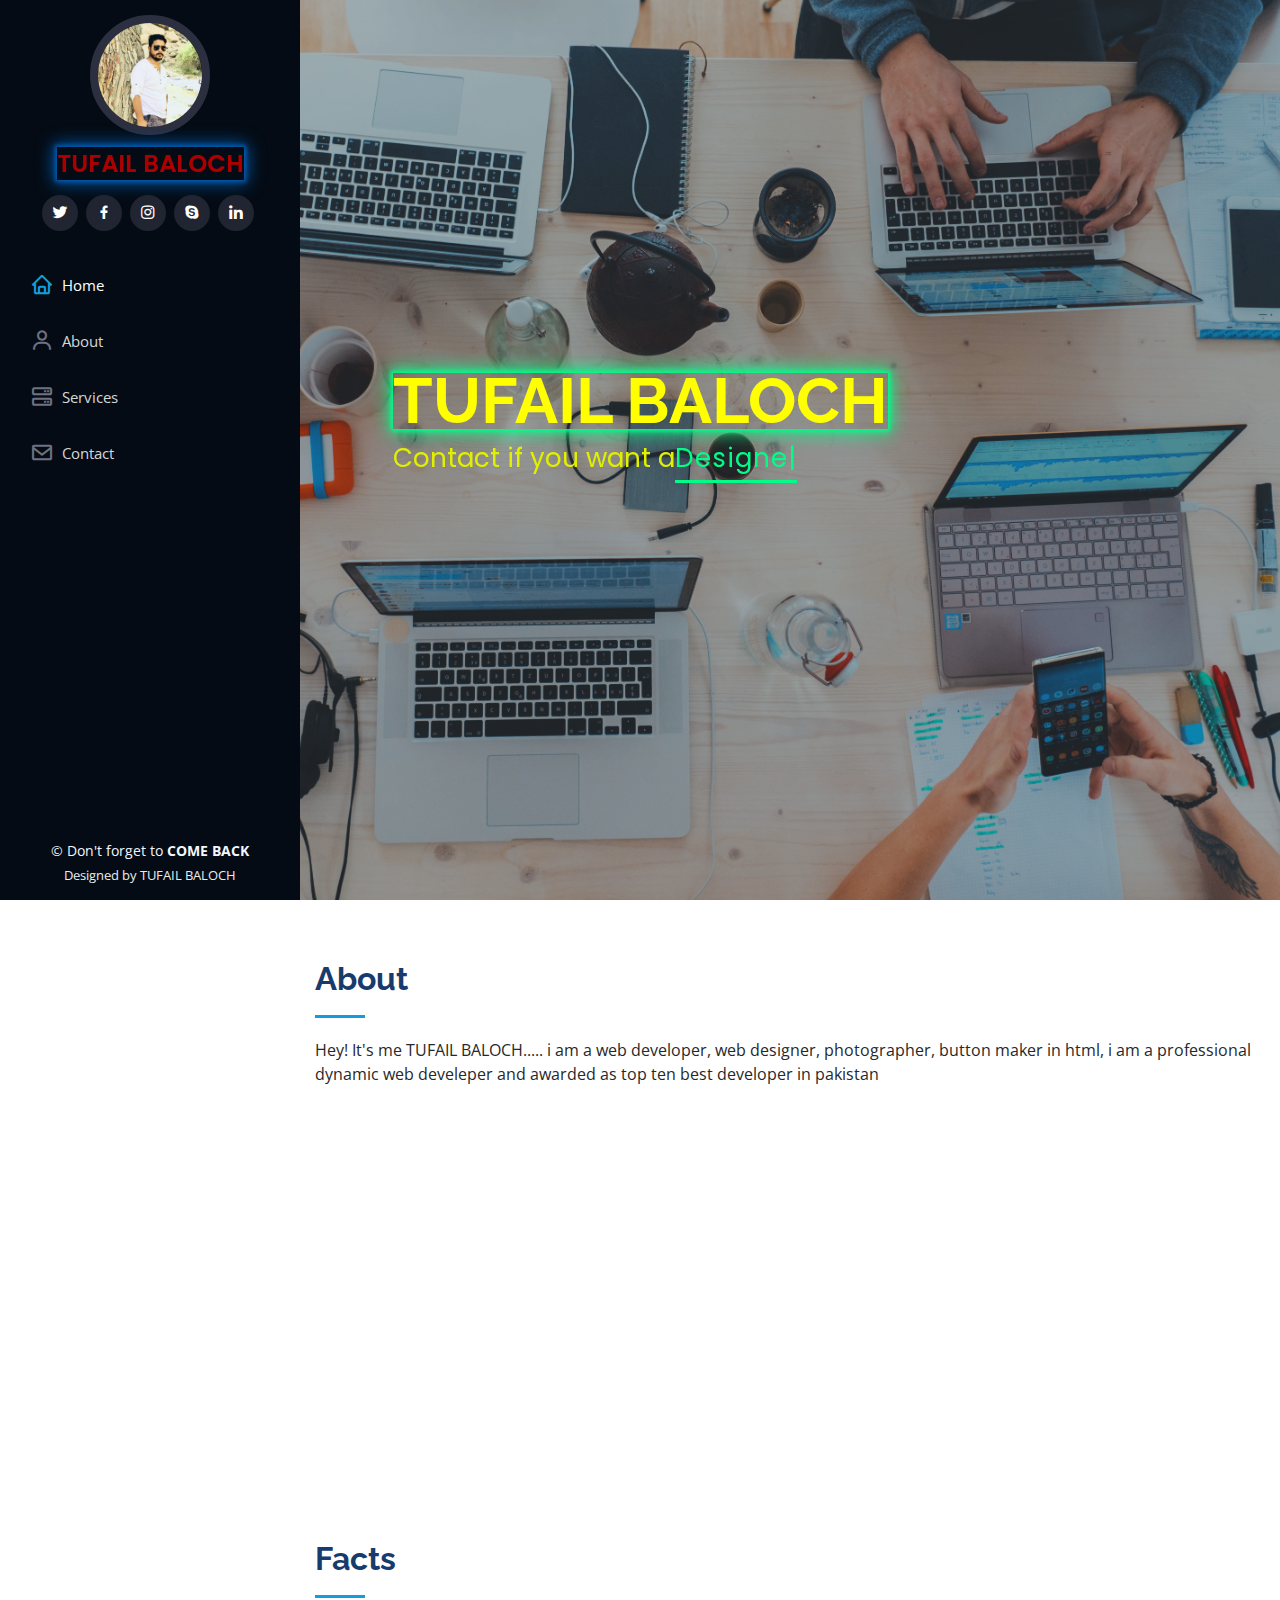
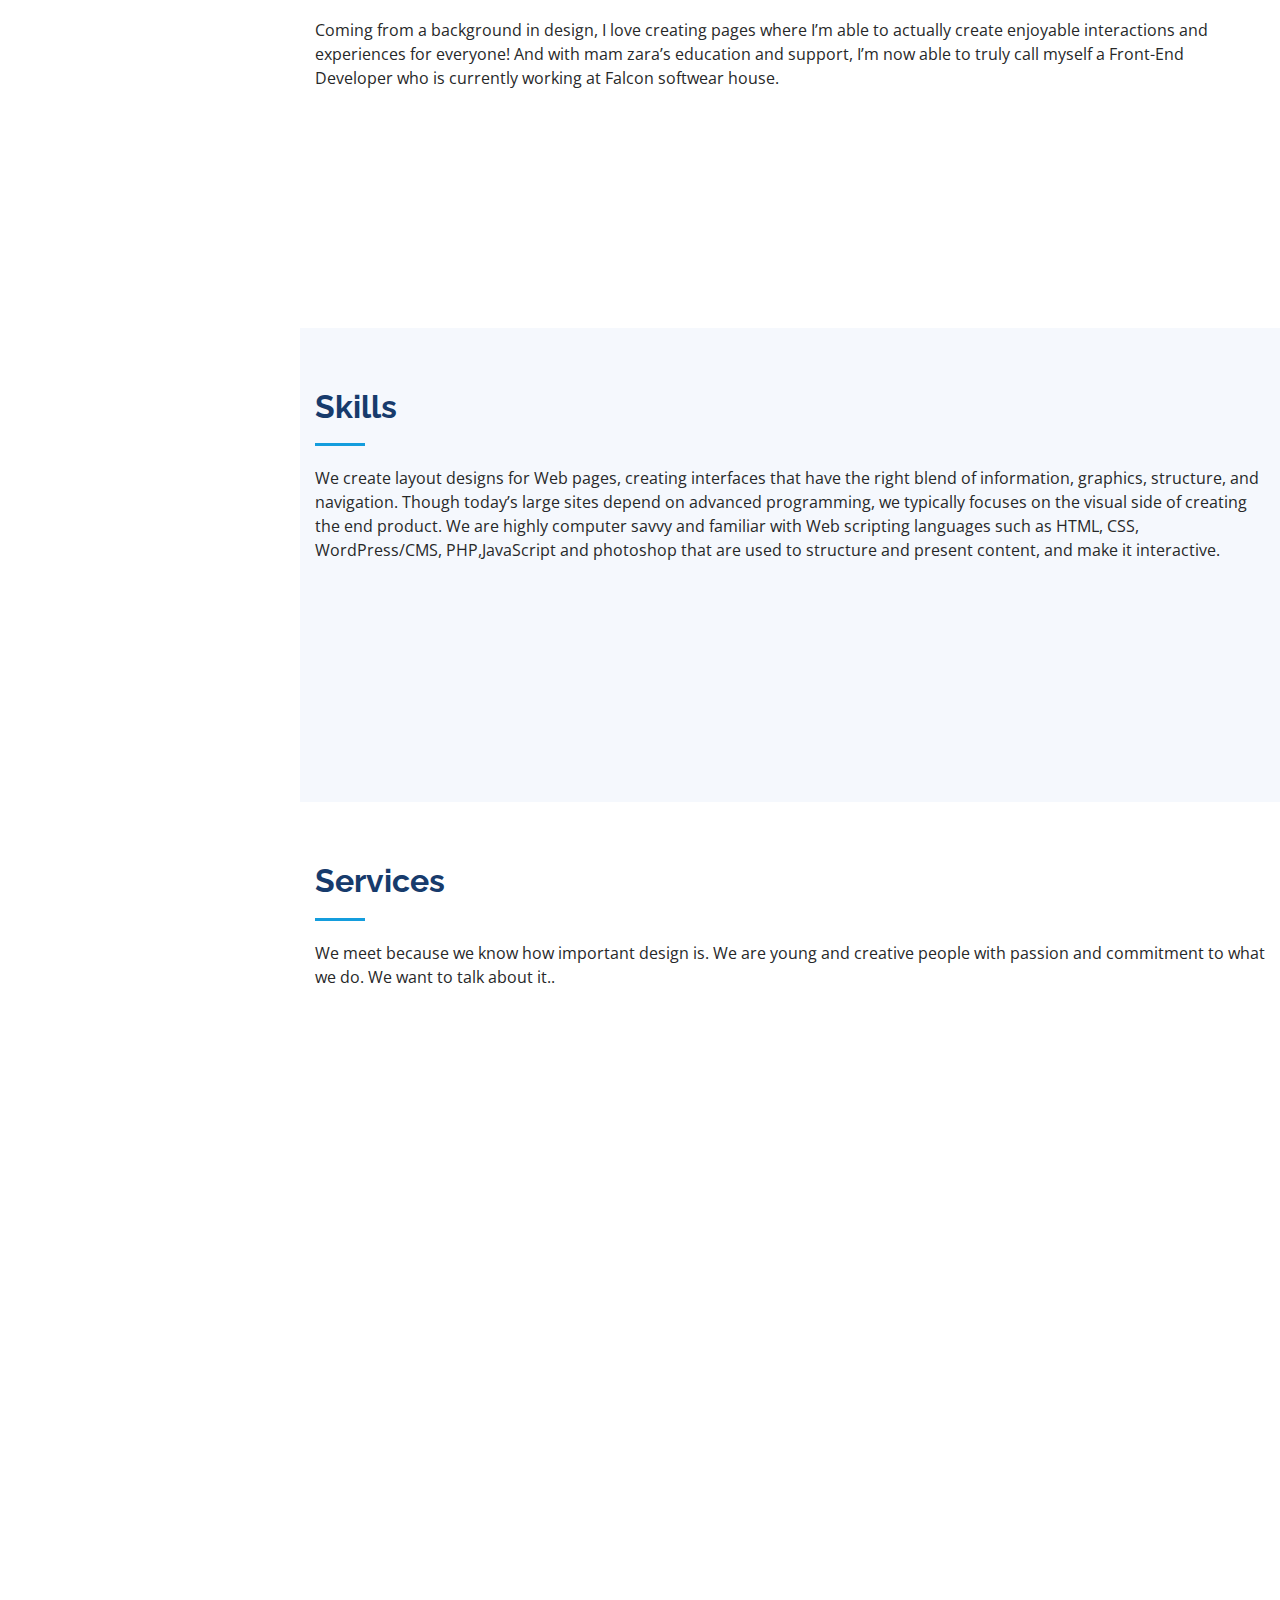
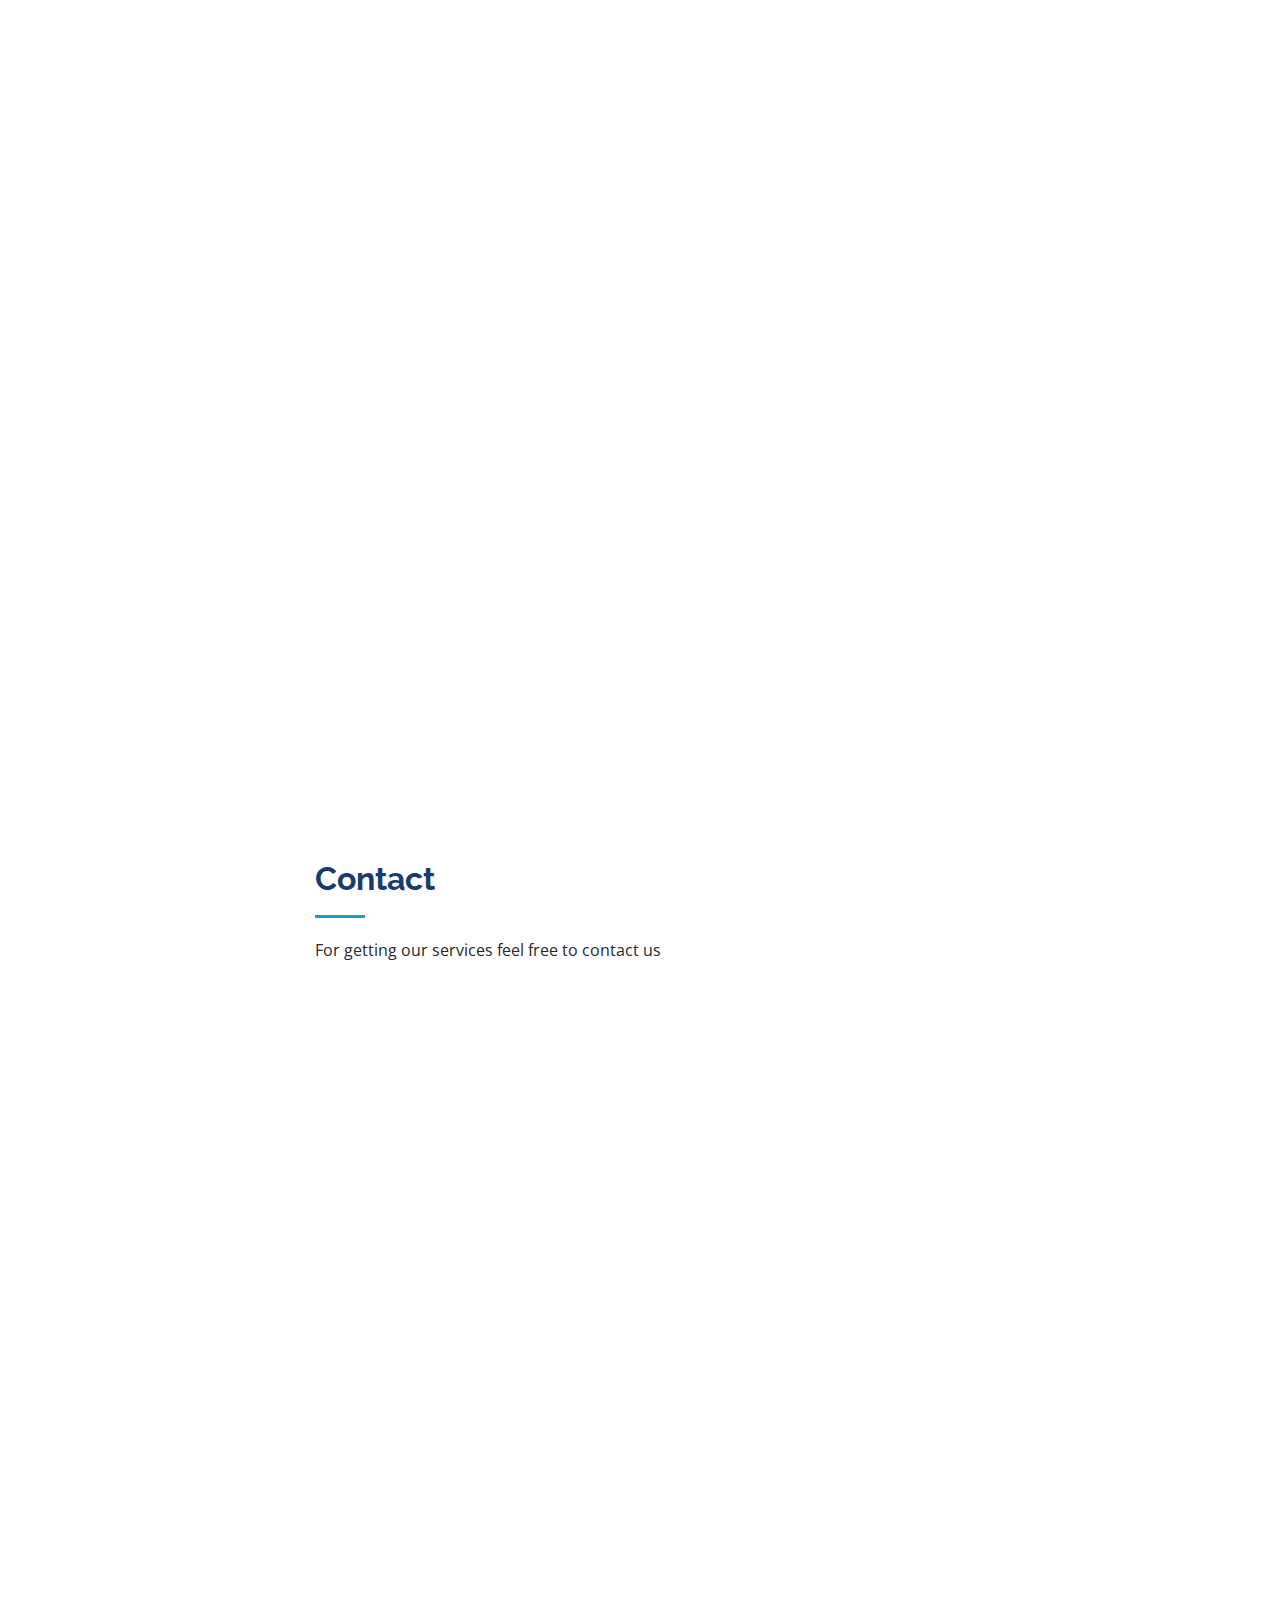
==== commit ade6aec0: "Update index.html" ====
--- a/index.html
+++ b/index.html
@@ -49,8 +49,8 @@
         <h1 class="text-light"><a href="index.html">TUFAIL BALOCH</a></h1>
         <div class="social-links mt-3 text-center">
           <a href="#" class="twitter"><i class="bx bxl-twitter"></i></a>
-          <a href="#" class="facebook"><i class="bx bxl-facebook"></i></a>
-          <a href="#" class="instagram"><i class="bx bxl-instagram"></i></a>
+          <a href="https://www.facebook.com/tufail.baloch.391" class="facebook"><i class="bx bxl-facebook"></i></a>
+          <a href="https://instagram.com/tufail_balush?utm_medium=copy_link" class="instagram"><i class="bx bxl-instagram"></i></a>
           <a href="#" class="google-plus"><i class="bx bxl-skype"></i></a>
           <a href="#" class="linkedin"><i class="bx bxl-linkedin"></i></a>
         </div>
@@ -327,7 +327,7 @@
                 <p>+923342878031</p>
               </div>
 
-              <iframe src="https://www.google.com/maps/place/University+Of+Balochistan/@30.163977,66.988661,17z/data=!3m1!4b1!4m5!3m4!1s0x3ed2e0ac398e831f:0x422af49e5a0e626e!8m2!3d30.1639724!4d66.9908497?hl=en" frameborder="0" style="border:0; width: 100%; height: 290px;" allowfullscreen></iframe>
+              <iframe src="https://www.google.com/maps/place/University+Of+Balochistan/@30.163977,66.988661,17z/data=!3m1!4b1!4m5!3m4!1s0x3ed2e0ac398e831f:0x422af49e5a0e626e!8m2!3d30.1639724!4d66.9908497" style="border:0; width: 100%; height: 290px;" allowfullscreen></iframe>
             </div>
 
           </div>
@@ -383,7 +383,7 @@
         <!-- You can delete the links only if you purchased the pro version. -->
         <!-- Licensing information: https://bootstrapmade.com/license/ -->
         <!-- Purchase the pro version with working PHP/AJAX contact form: https://bootstrapmade.com/iportfolio-bootstrap-portfolio-websites-template/ -->
-        Designed by <a href="https://bootstrapmade.com/">TUFAIL BALOCH</a>
+        Designed by <a>TUFAIL BALOCH</a>
       </div>
     </div>
   </footer><!-- End  Footer -->
@@ -408,4 +408,4 @@
 
 </body>
 
-</html>+</html>
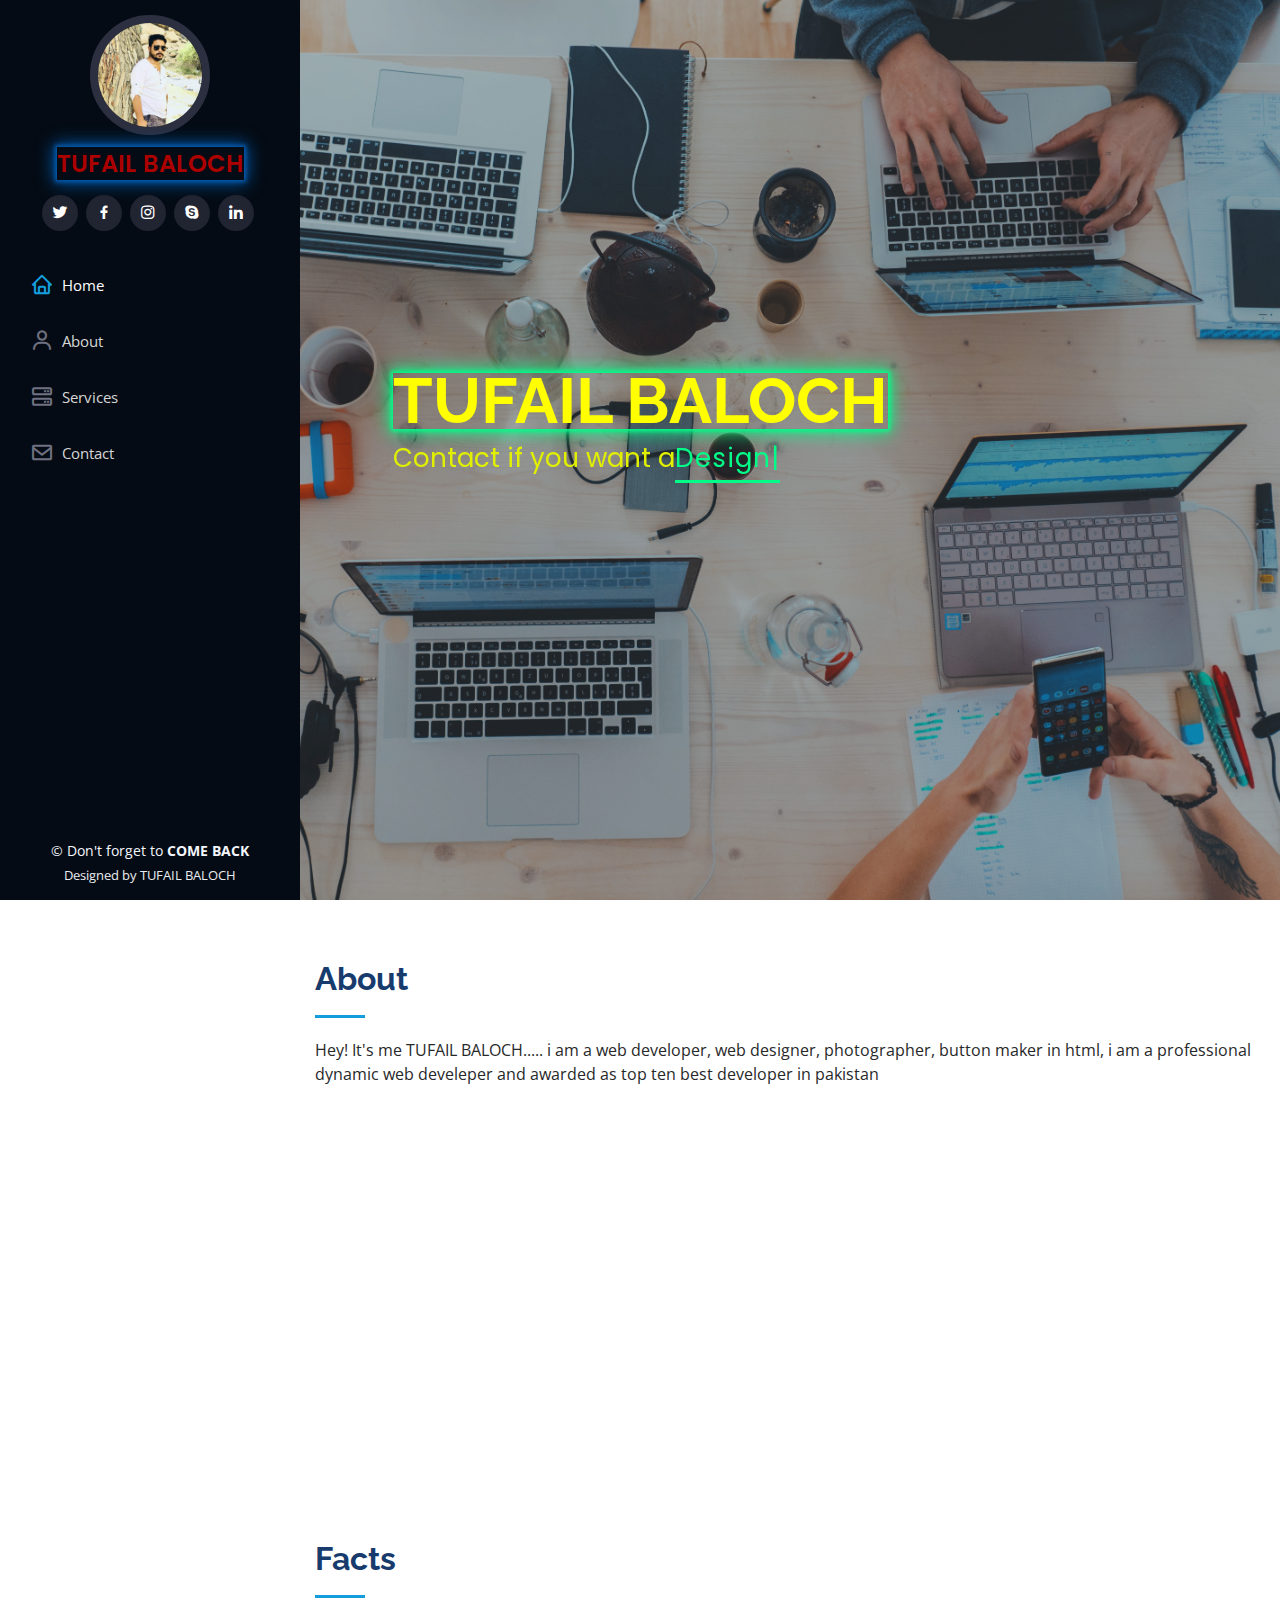
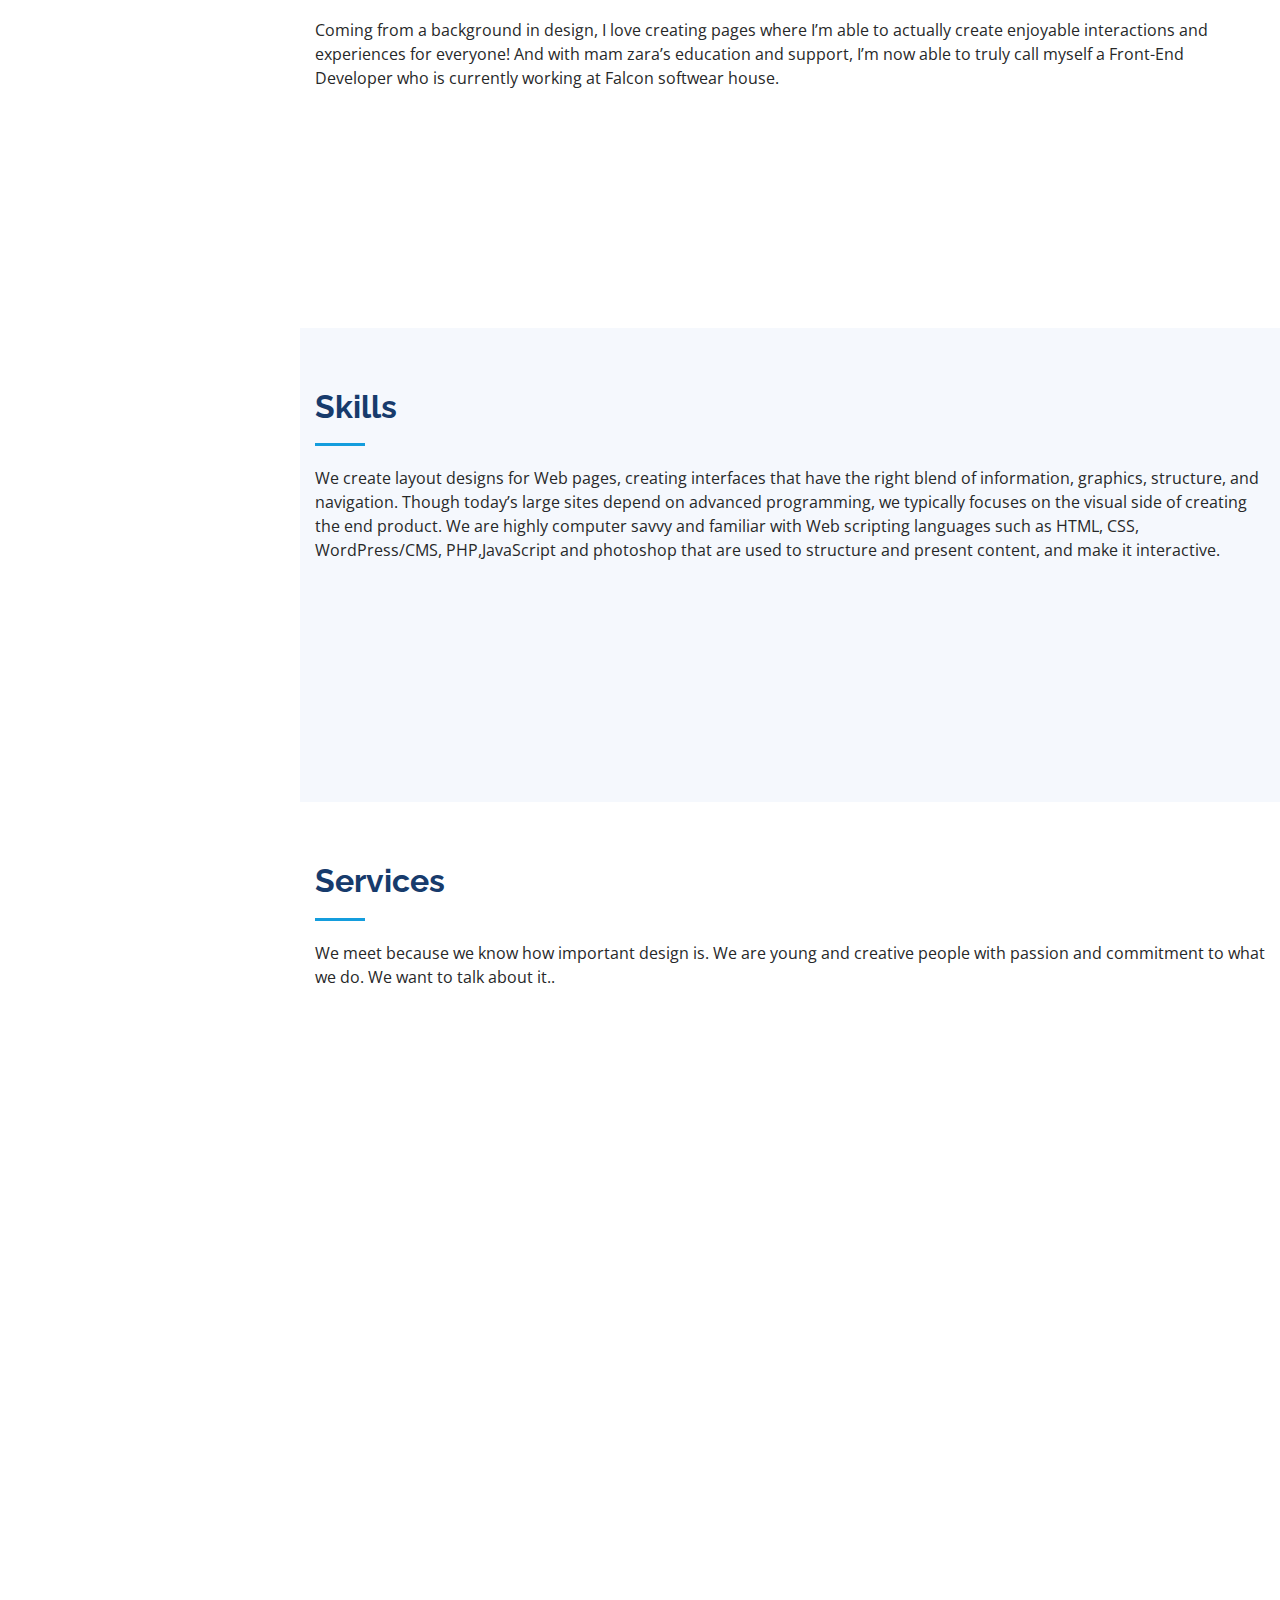
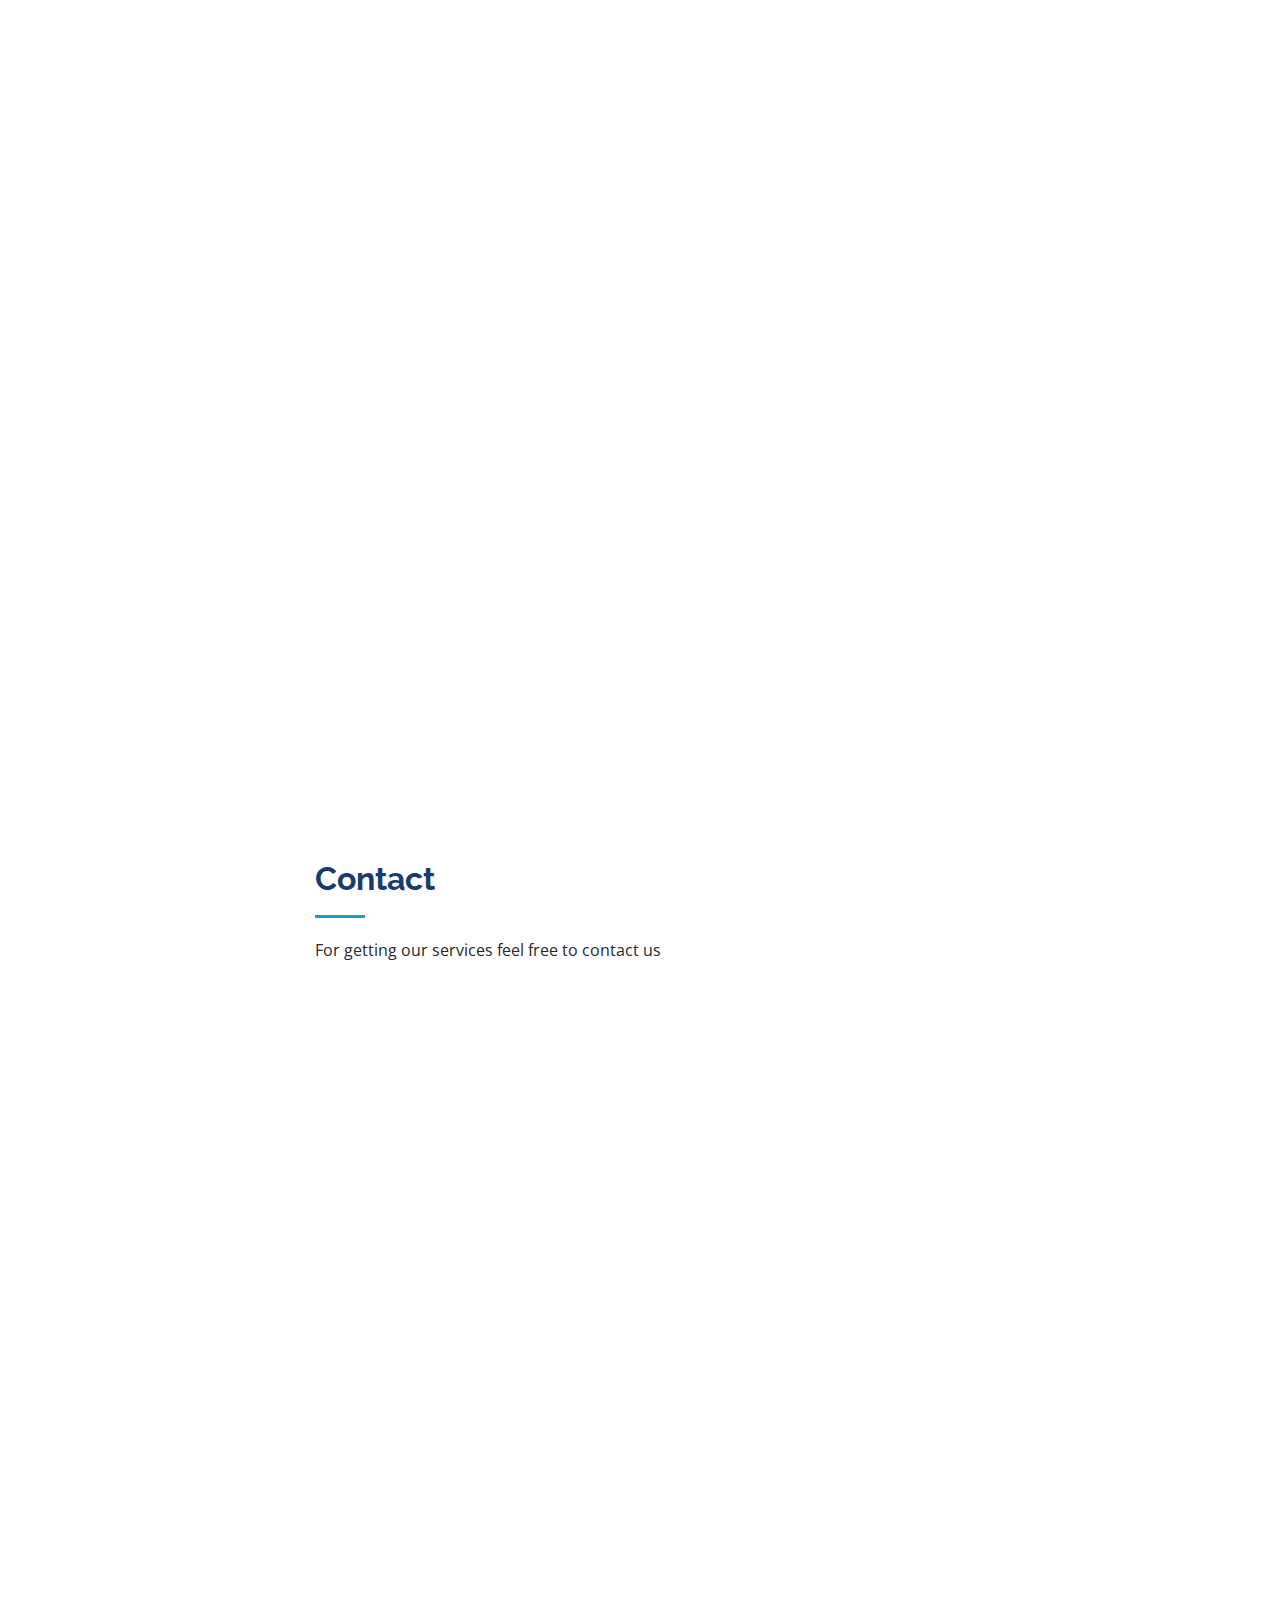
==== commit 9e408e6b: "Update index.html" ====
--- a/index.html
+++ b/index.html
@@ -49,7 +49,7 @@
         <h1 class="text-light"><a href="index.html">TUFAIL BALOCH</a></h1>
         <div class="social-links mt-3 text-center">
           <a href="#" class="twitter"><i class="bx bxl-twitter"></i></a>
-          <a href="https://www.facebook.com/tufail.baloch.391" class="facebook"><i class="bx bxl-facebook"></i></a>
+          <a href="https://facebook.com/tufail.baloch.391" class="facebook"><i class="bx bxl-facebook"></i></a>
           <a href="https://instagram.com/tufail_balush?utm_medium=copy_link" class="instagram"><i class="bx bxl-instagram"></i></a>
           <a href="#" class="google-plus"><i class="bx bxl-skype"></i></a>
           <a href="#" class="linkedin"><i class="bx bxl-linkedin"></i></a>
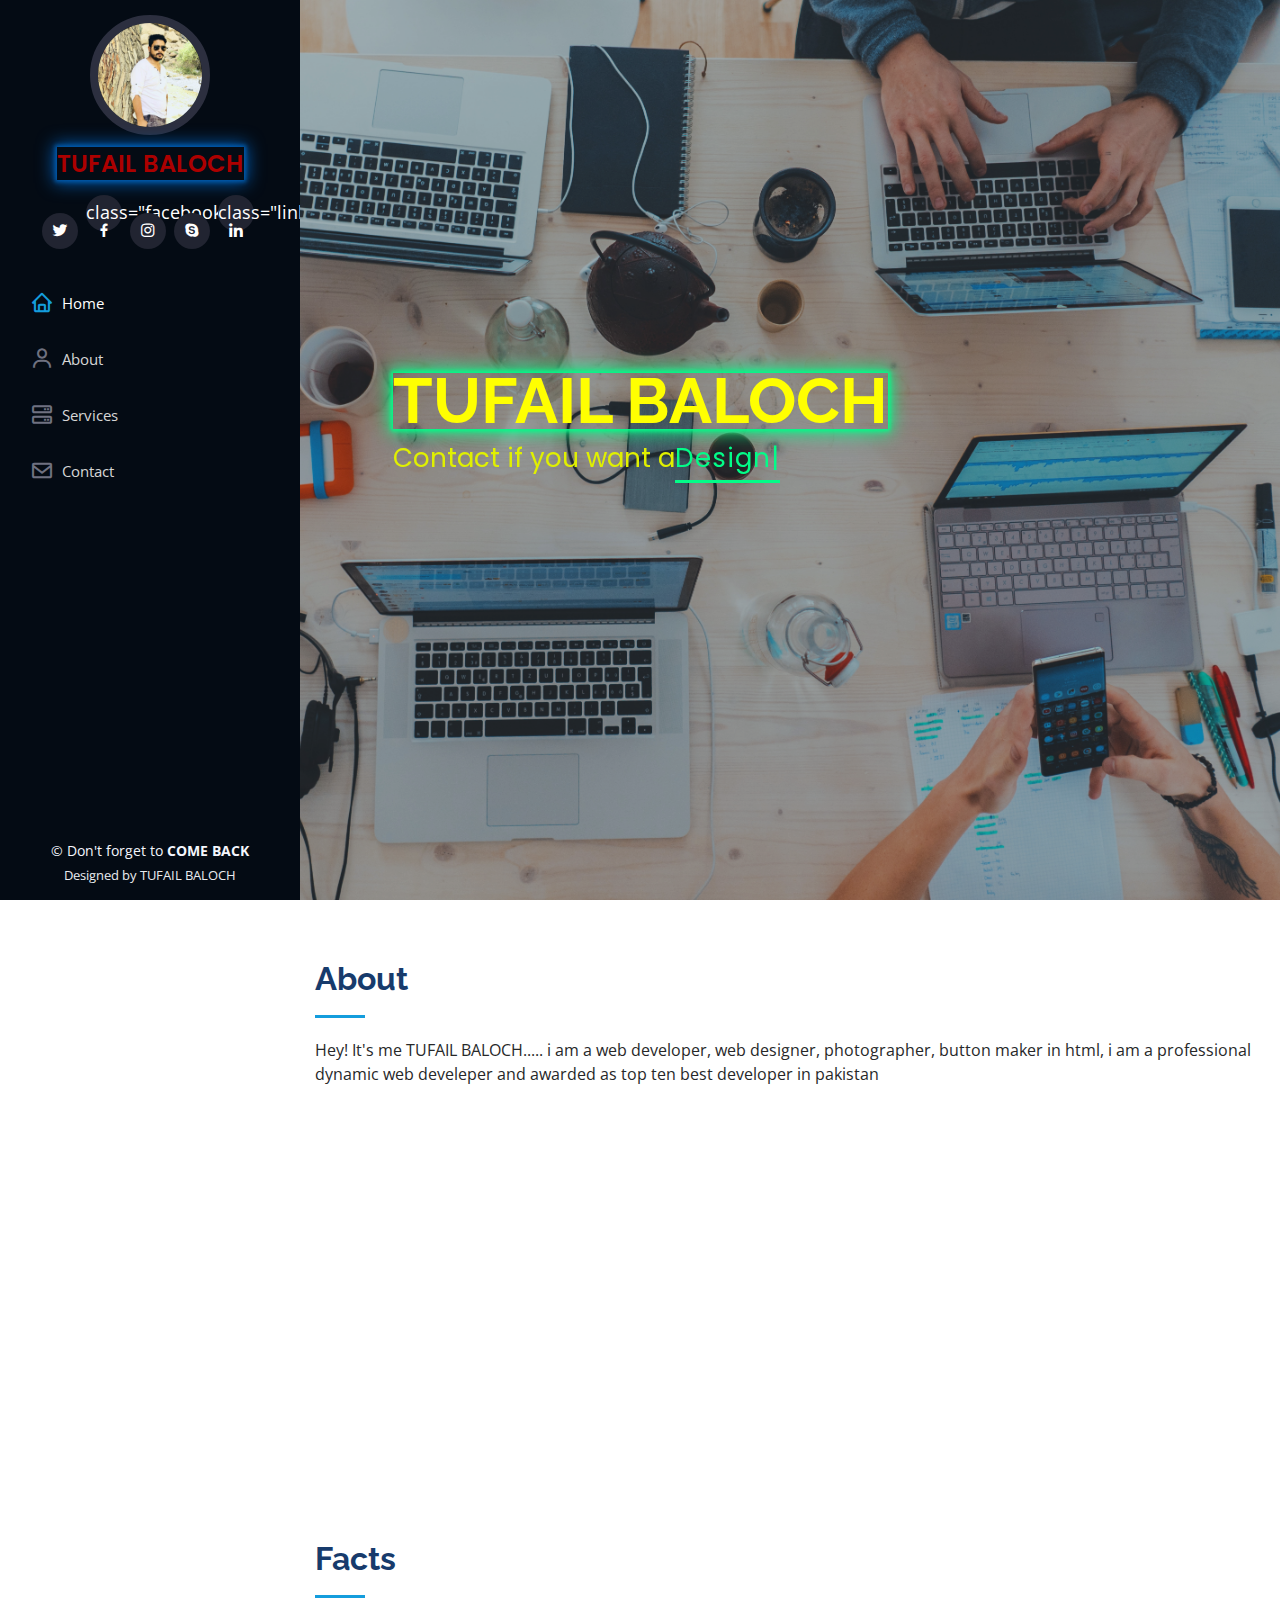
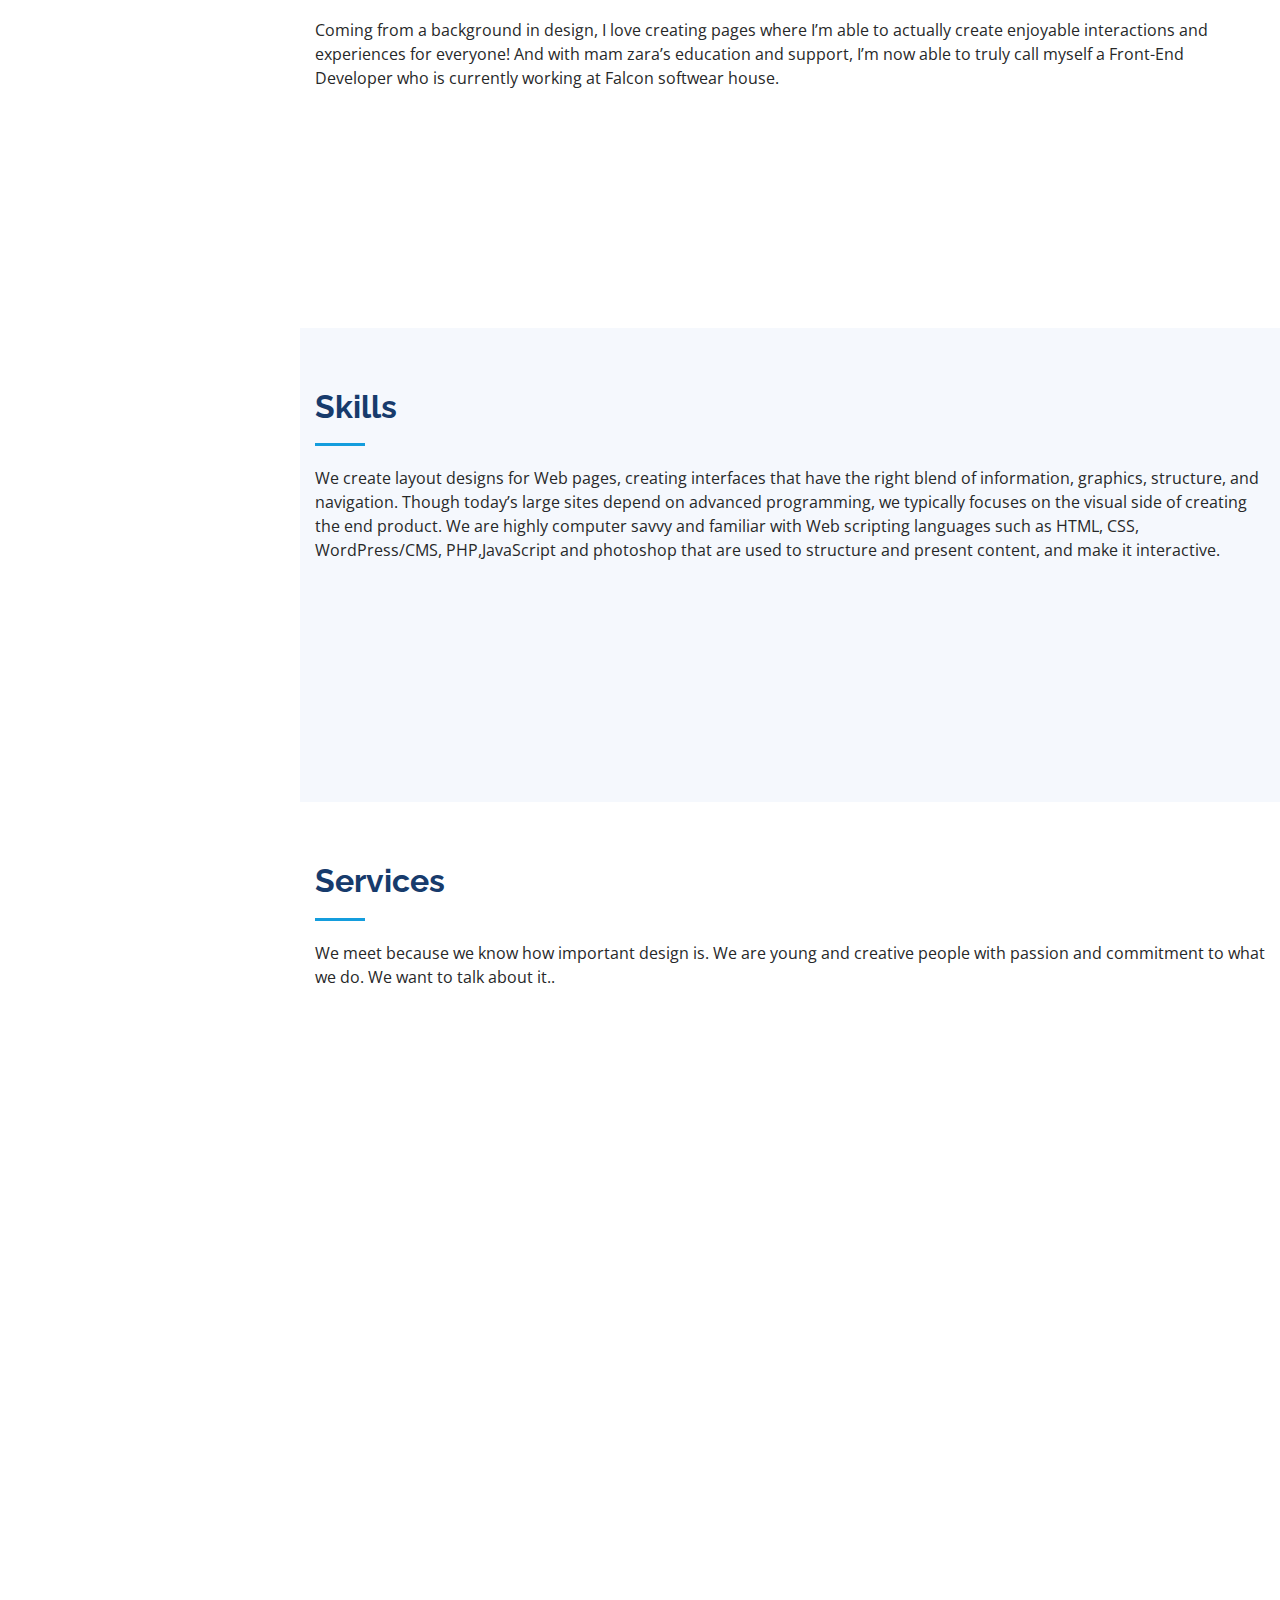
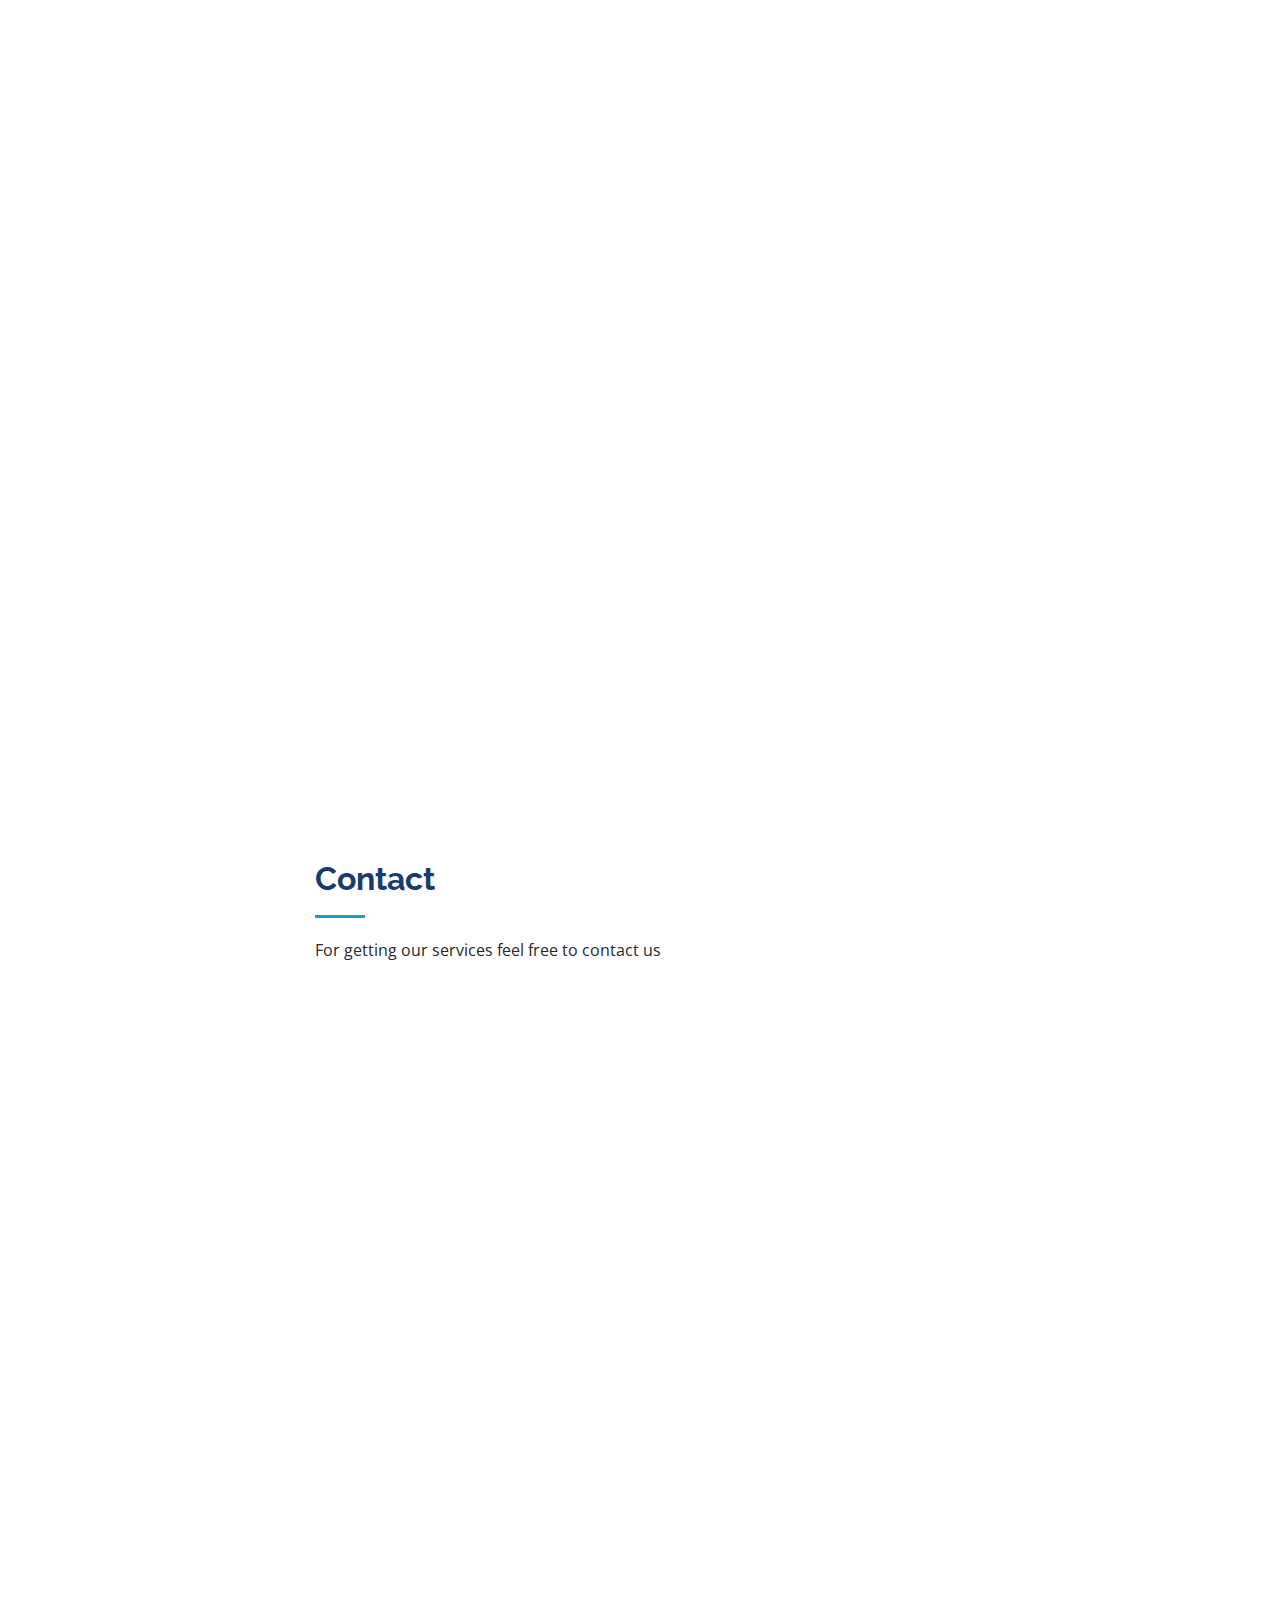
==== commit 54e89498: "Update index.html" ====
--- a/index.html
+++ b/index.html
@@ -49,10 +49,10 @@
         <h1 class="text-light"><a href="index.html">TUFAIL BALOCH</a></h1>
         <div class="social-links mt-3 text-center">
           <a href="#" class="twitter"><i class="bx bxl-twitter"></i></a>
-          <a href="https://facebook.com/tufail.baloch.391" class="facebook"><i class="bx bxl-facebook"></i></a>
+          <a href="https://facebook.com/tufail.baloch.391"> class="facebook"><i class="bx bxl-facebook"></i></a>
           <a href="https://instagram.com/tufail_balush?utm_medium=copy_link" class="instagram"><i class="bx bxl-instagram"></i></a>
           <a href="#" class="google-plus"><i class="bx bxl-skype"></i></a>
-          <a href="#" class="linkedin"><i class="bx bxl-linkedin"></i></a>
+          <a href="https://facebook.com.tufail.baloch.391"> class="linkedin"><i class="bx bxl-linkedin"></i></a>
         </div>
       </div>
 
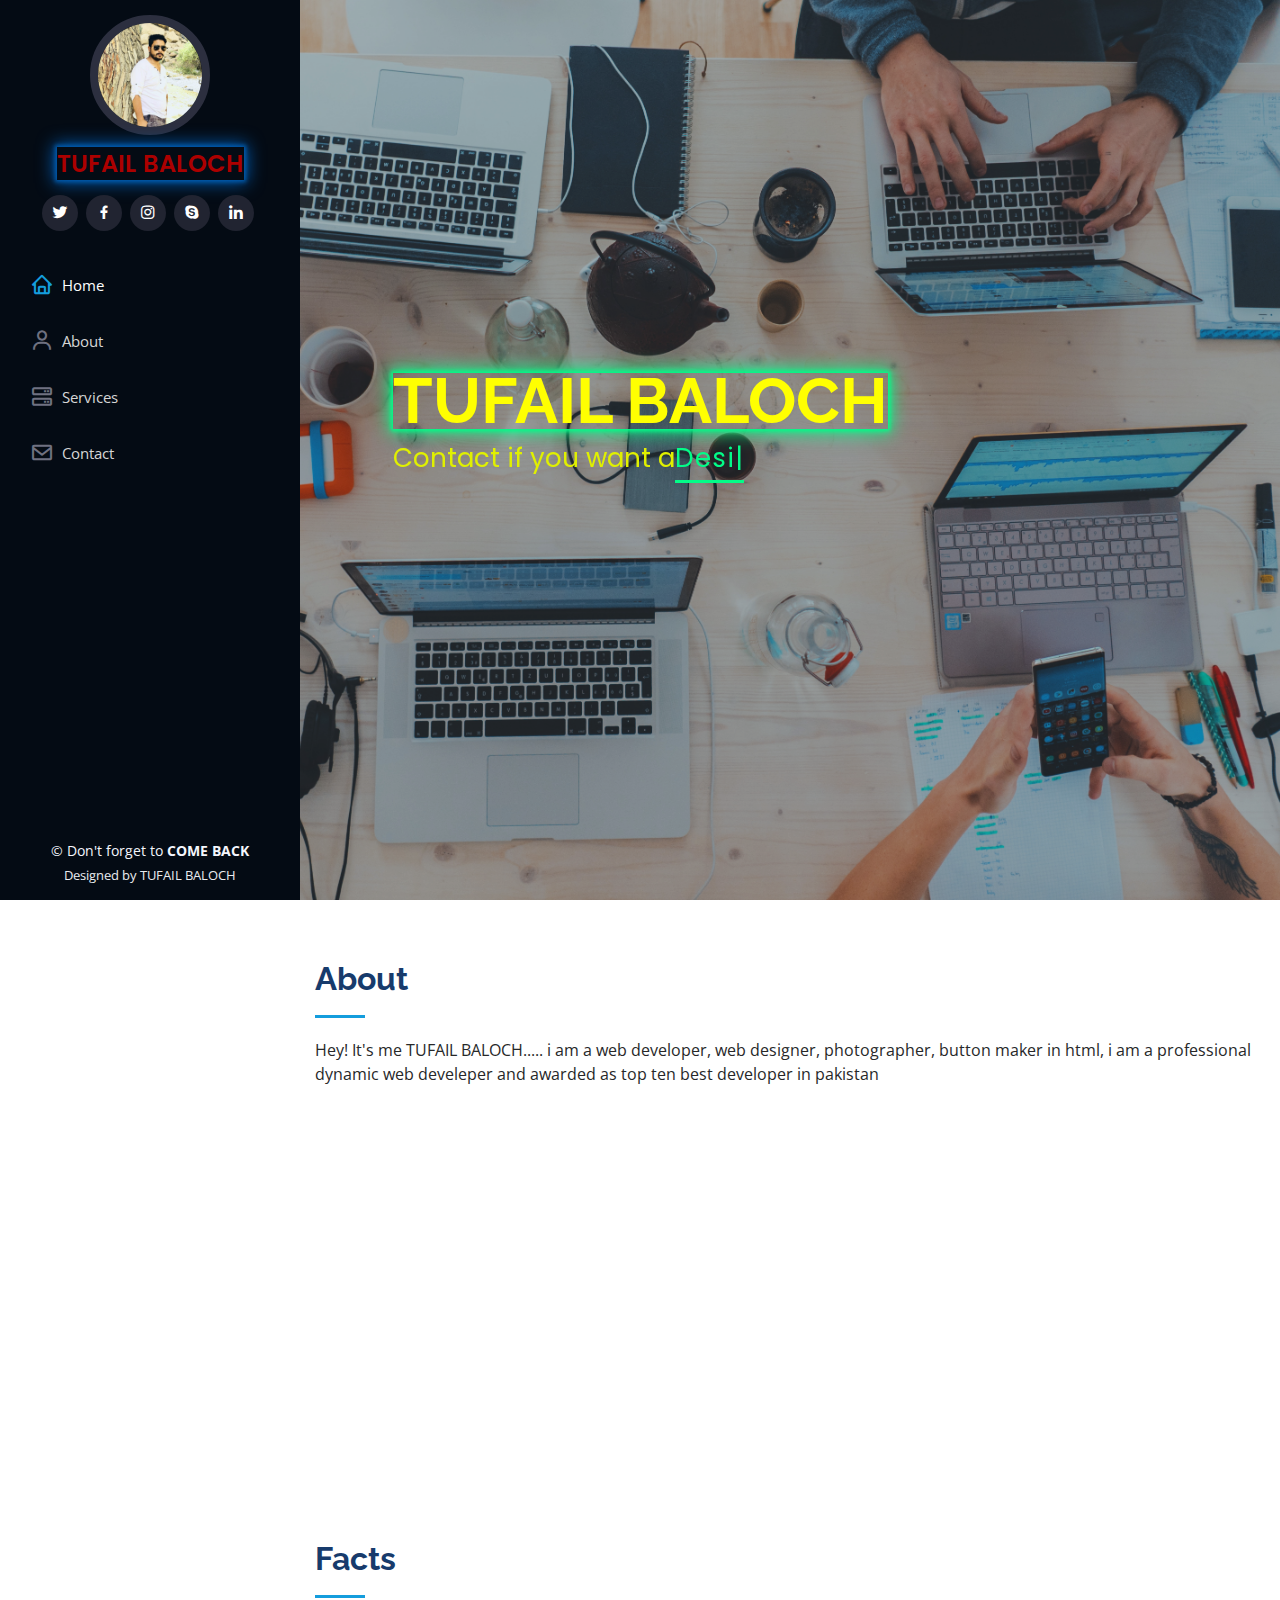
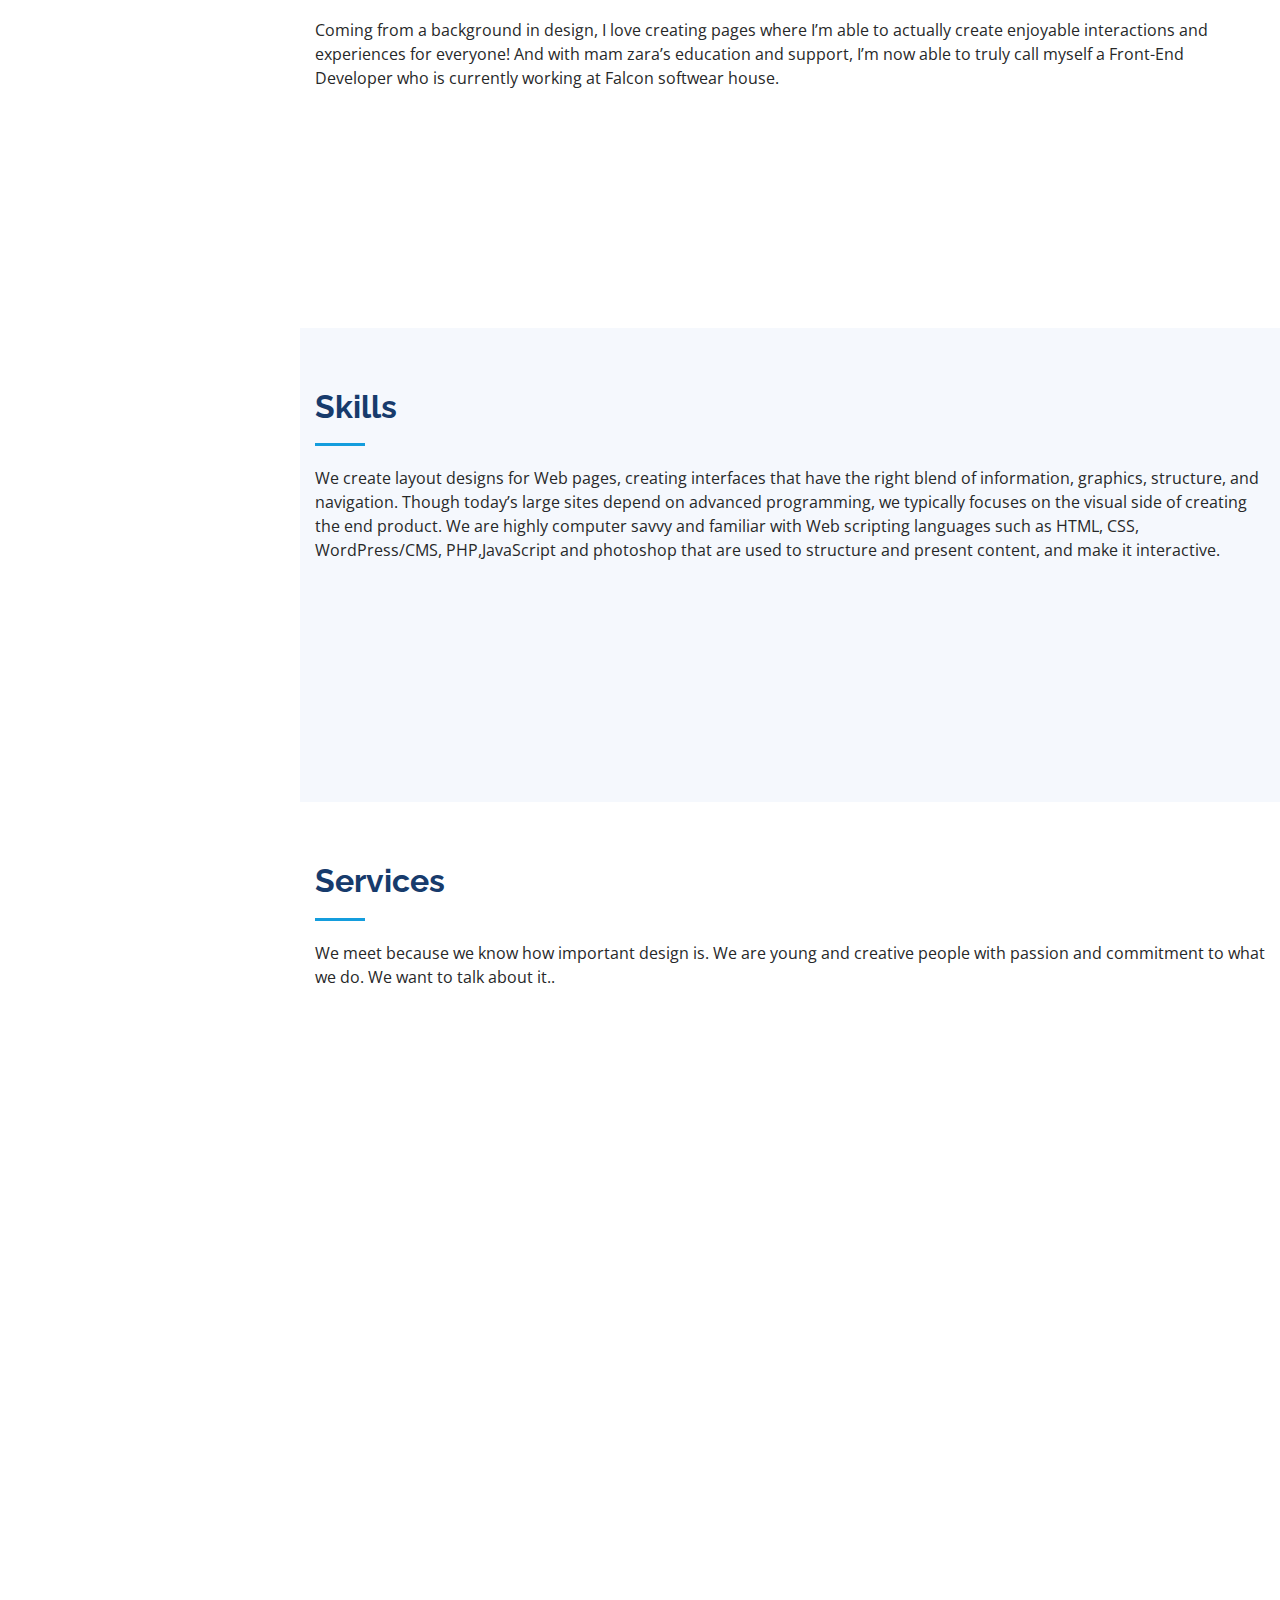
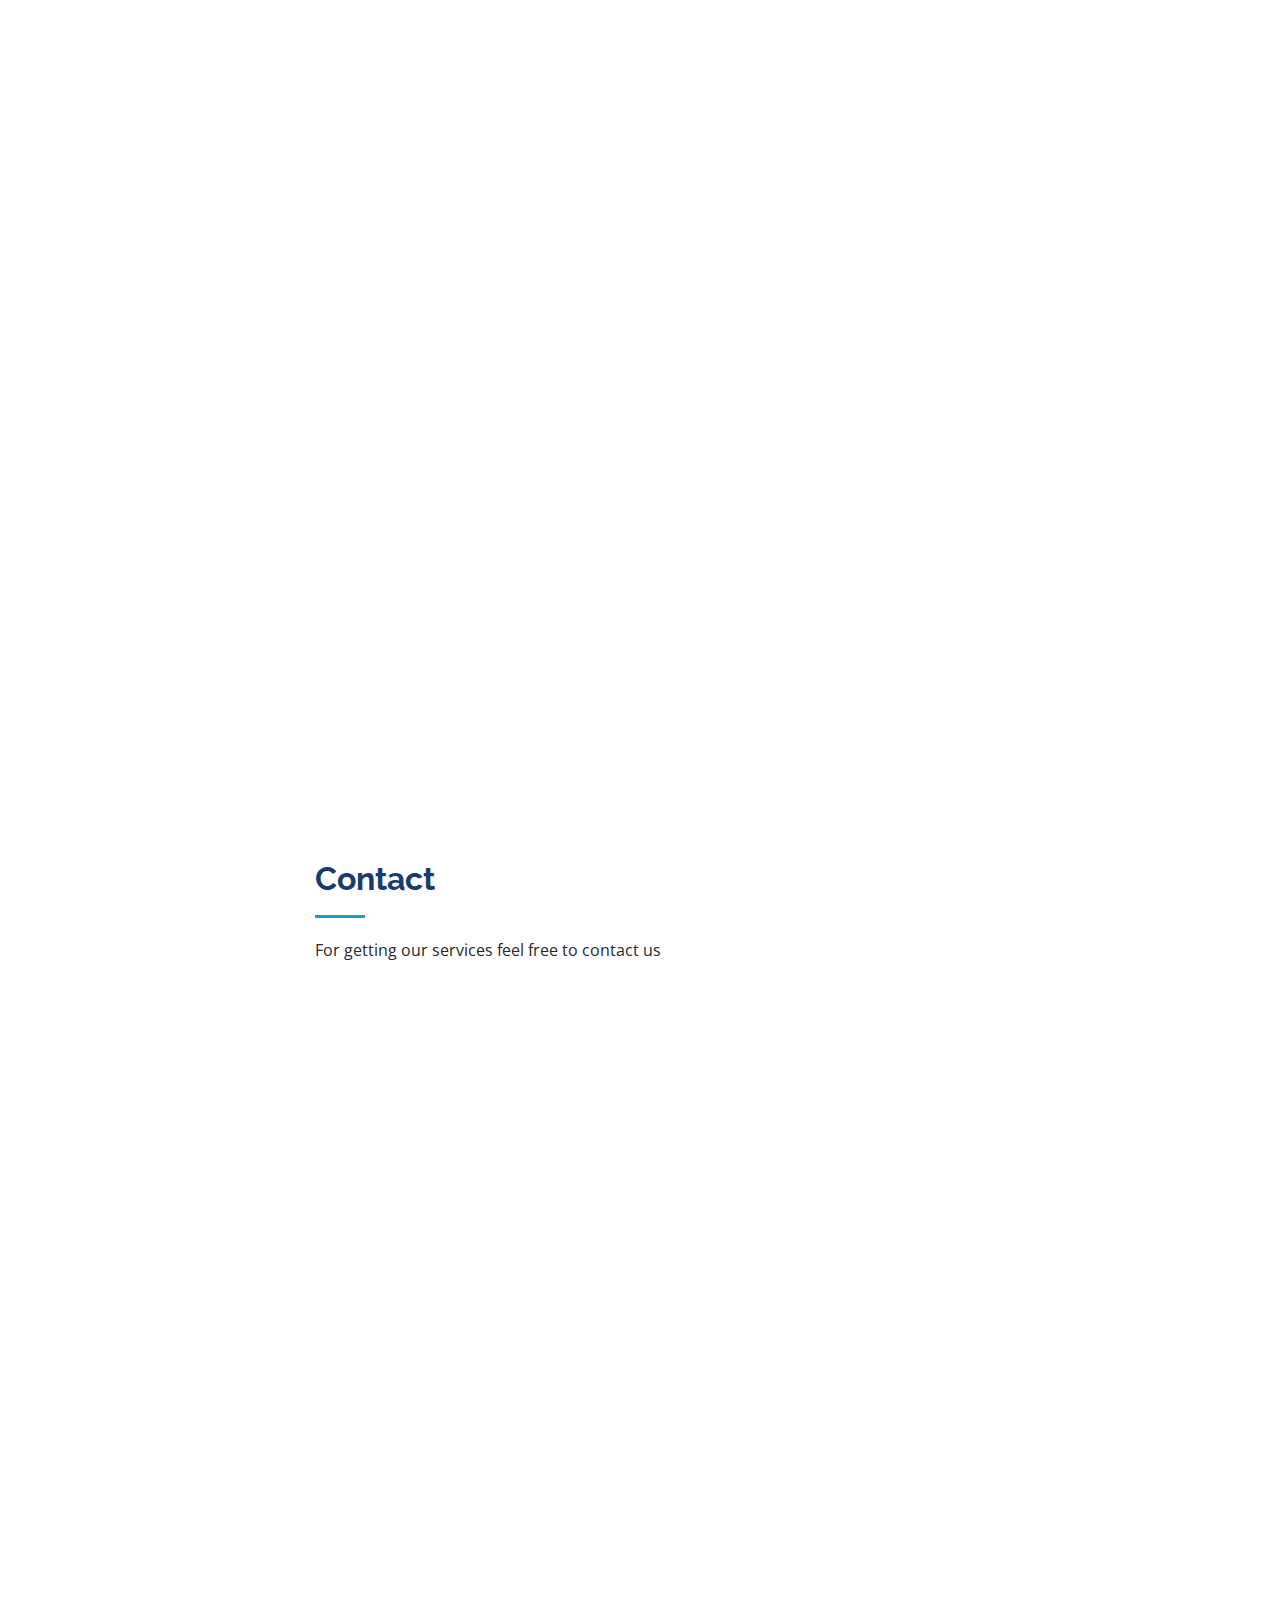
==== commit c9e829fe: "Update index.html" ====
--- a/index.html
+++ b/index.html
@@ -49,10 +49,10 @@
         <h1 class="text-light"><a href="index.html">TUFAIL BALOCH</a></h1>
         <div class="social-links mt-3 text-center">
           <a href="#" class="twitter"><i class="bx bxl-twitter"></i></a>
-          <a href="https://facebook.com/tufail.baloch.391"> class="facebook"><i class="bx bxl-facebook"></i></a>
+          <a href="https://facebook.com/tufail.baloch.391" class="facebook"><i class="bx bxl-facebook"></i></a>
           <a href="https://instagram.com/tufail_balush?utm_medium=copy_link" class="instagram"><i class="bx bxl-instagram"></i></a>
           <a href="#" class="google-plus"><i class="bx bxl-skype"></i></a>
-          <a href="https://facebook.com.tufail.baloch.391"> class="linkedin"><i class="bx bxl-linkedin"></i></a>
+          <a href="https://facebook.com.tufail.baloch.391" class="linkedin"><i class="bx bxl-linkedin"></i></a>
         </div>
       </div>
 
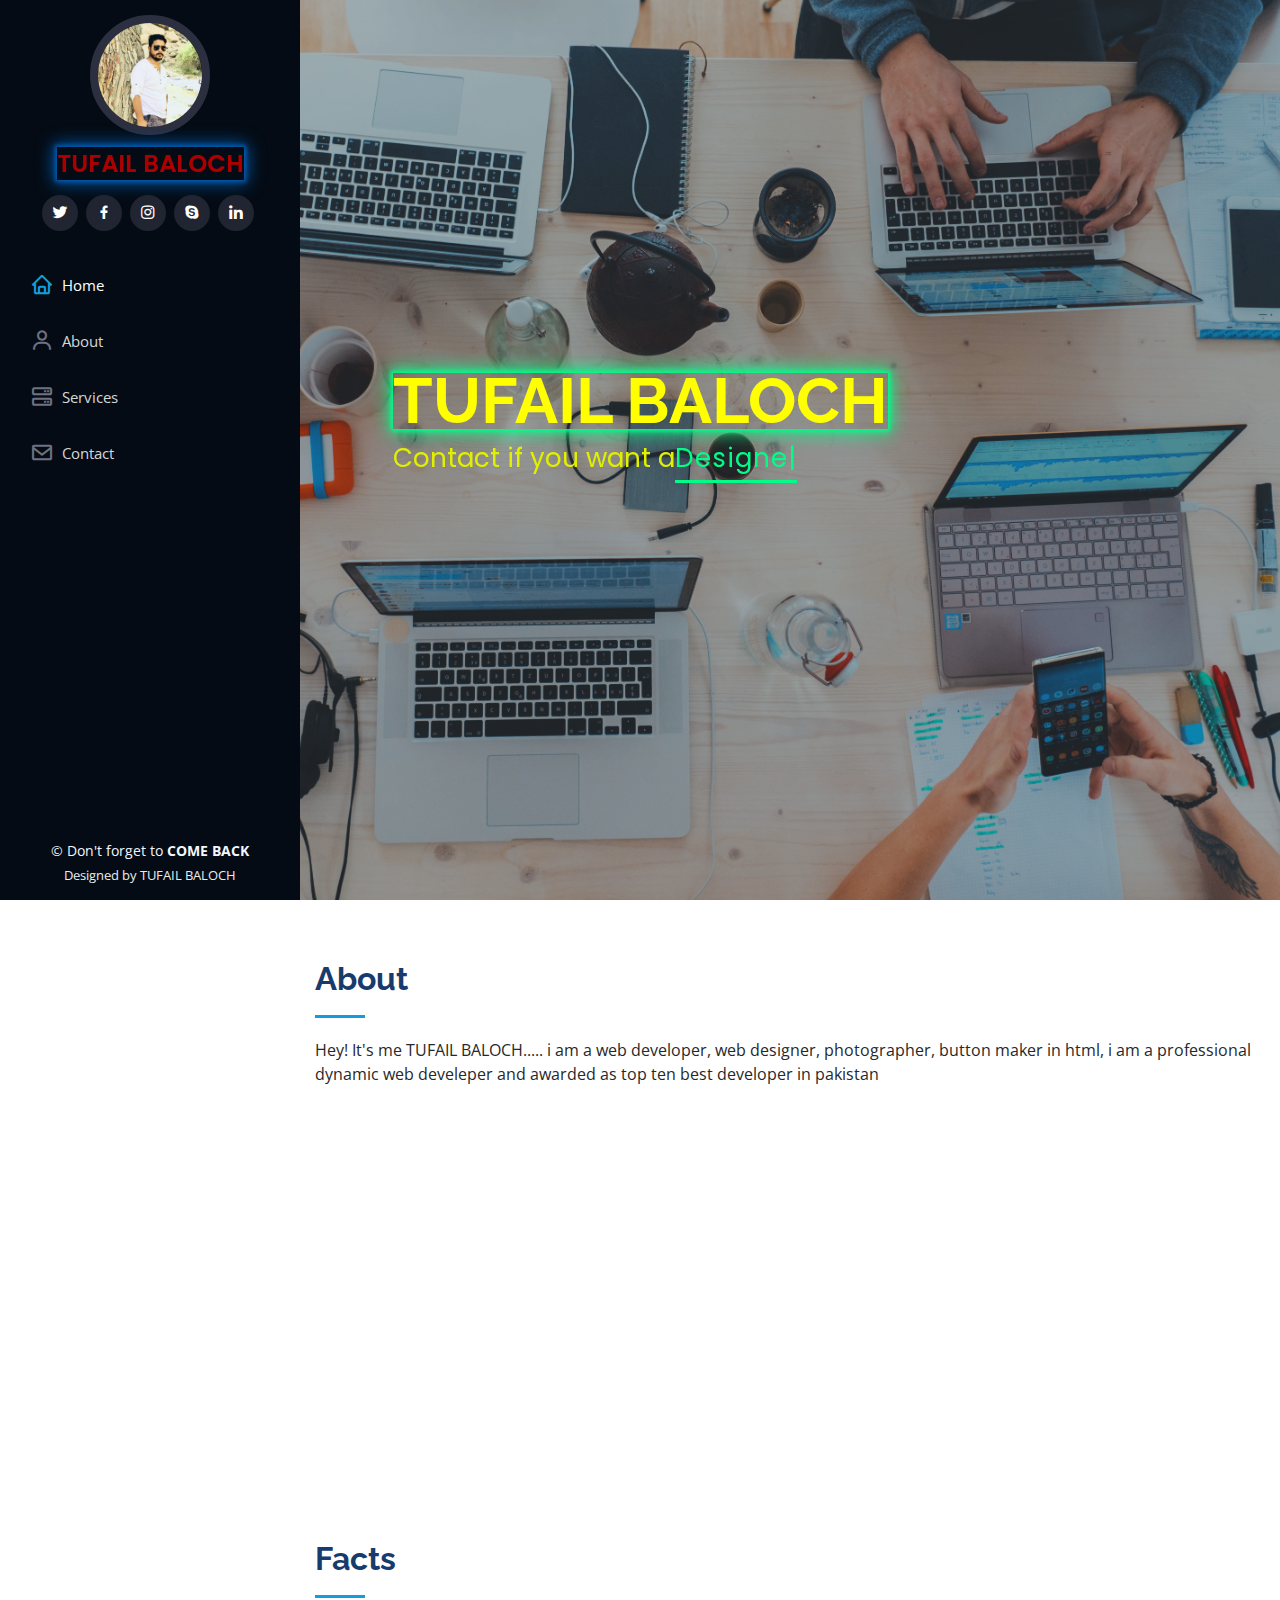
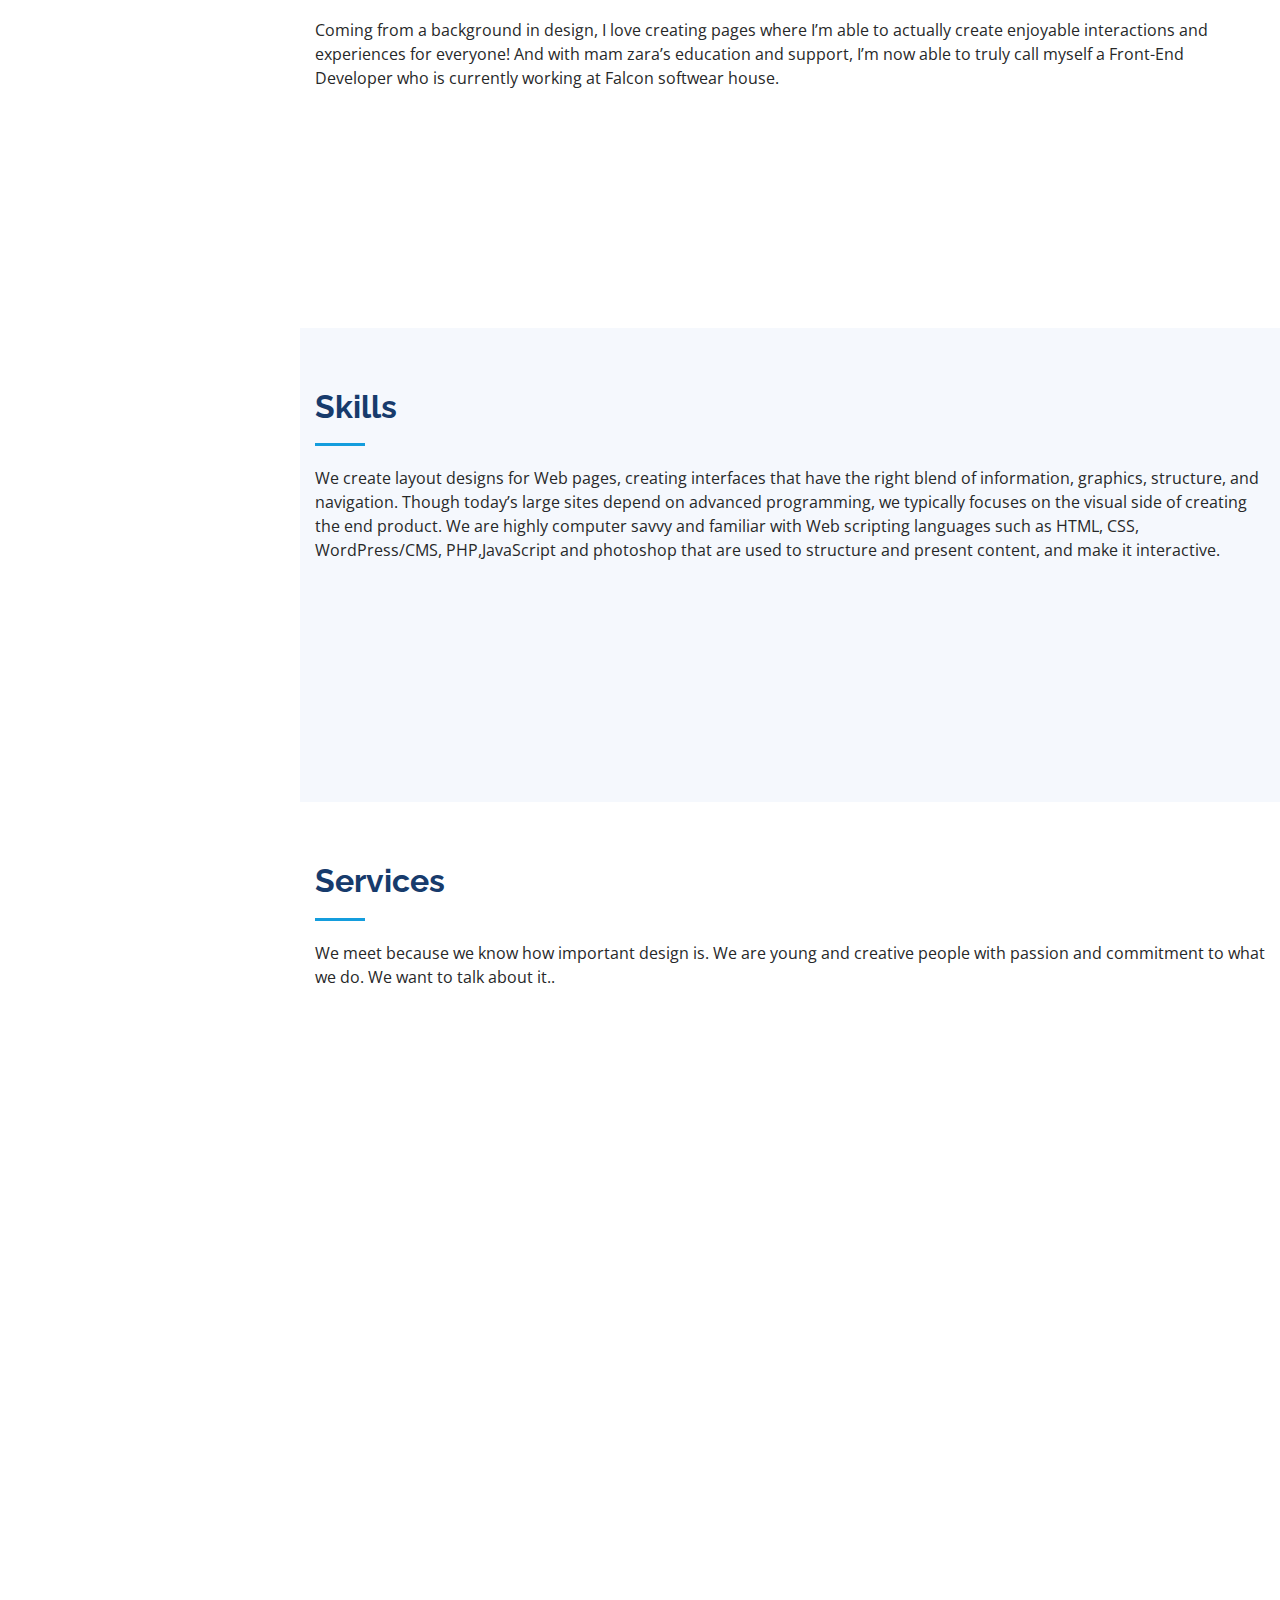
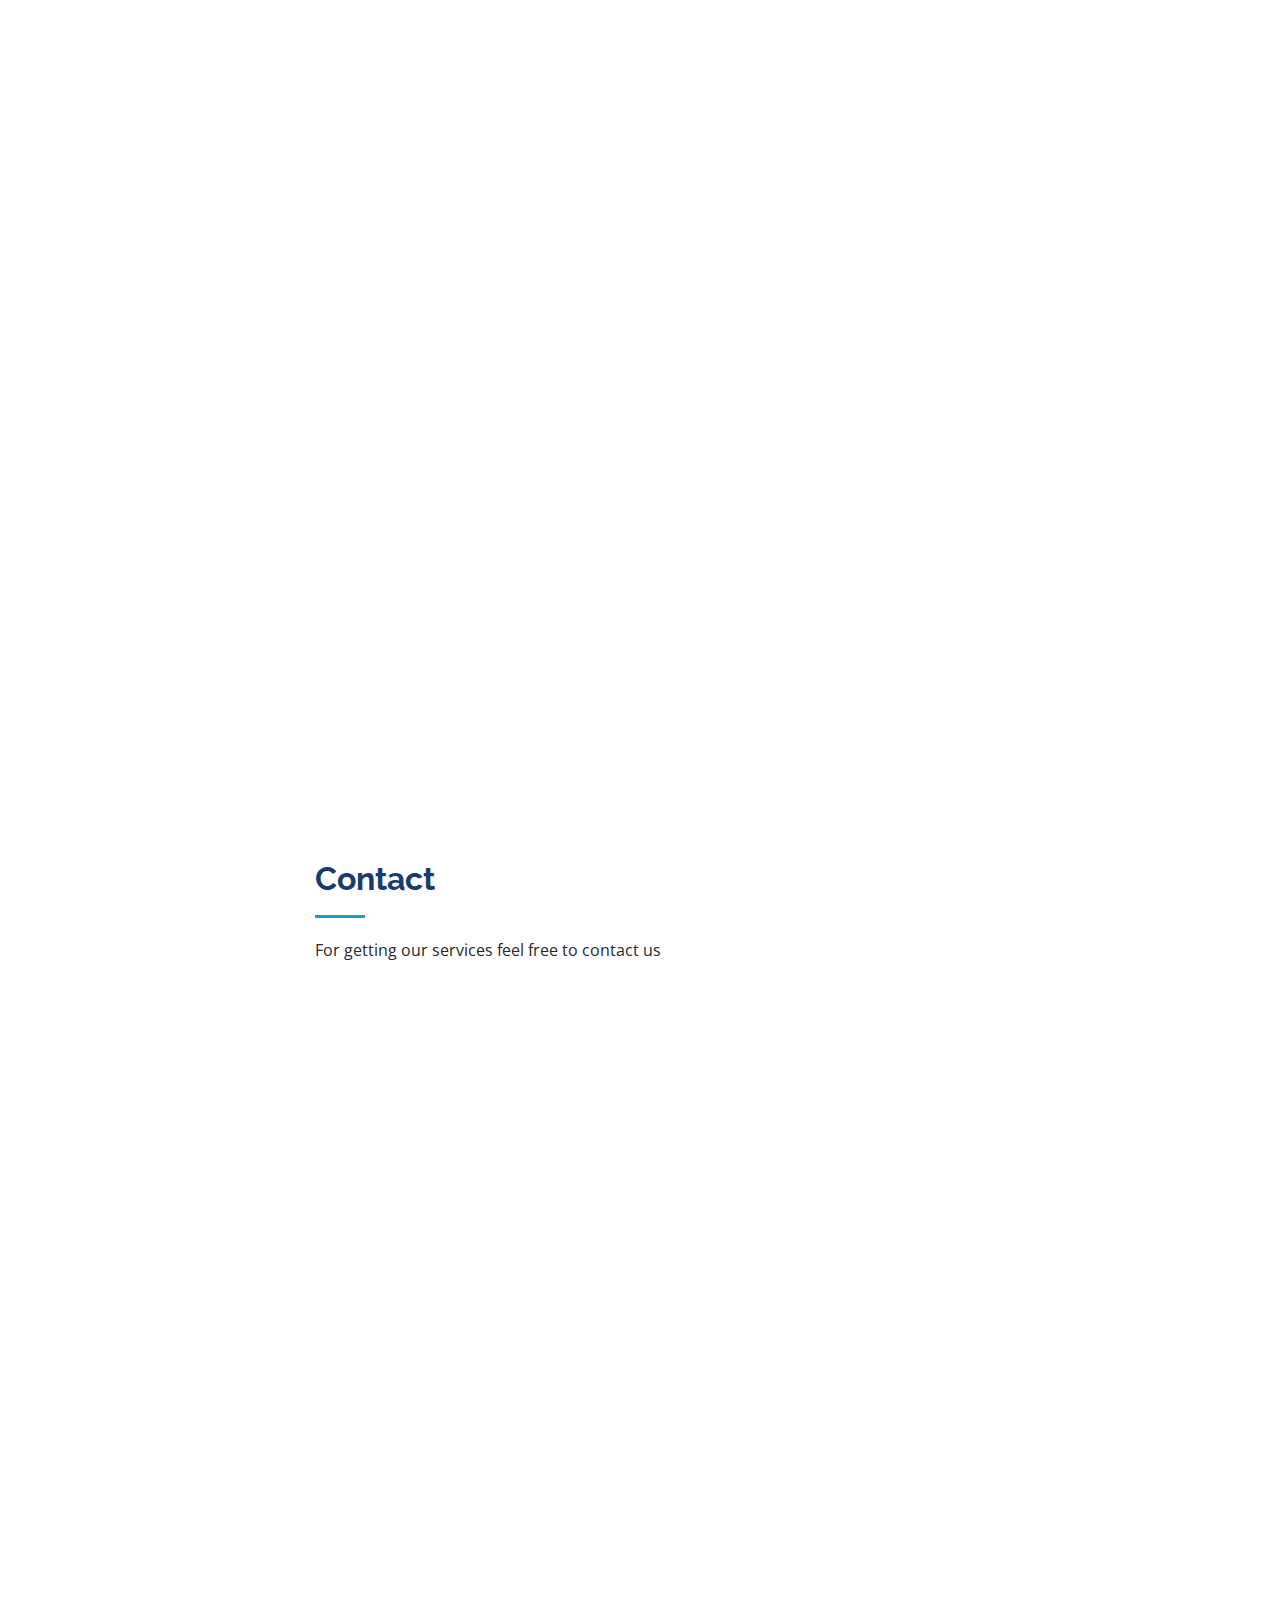
==== commit 60f1fd78: "Update index.html" ====
--- a/index.html
+++ b/index.html
@@ -327,7 +327,7 @@
                 <p>+923342878031</p>
               </div>
 
-              <iframe src="https://www.google.com/maps/place/University+Of+Balochistan/@30.163977,66.988661,17z/data=!3m1!4b1!4m5!3m4!1s0x3ed2e0ac398e831f:0x422af49e5a0e626e!8m2!3d30.1639724!4d66.9908497" style="border:0; width: 100%; height: 290px;" allowfullscreen></iframe>
+              <iframe src="<iframe src="https://www.google.com/maps/embed?pb=!1m18!1m12!1m3!1d3449.5605710015866!2d66.9886610151099!3d30.163977019870945!2m3!1f0!2f0!3f0!3m2!1i1024!2i768!4f13.1!3m3!1m2!1s0x3ed2e0ac398e831f%3A0x422af49e5a0e626e!2sUniversity%20Of%20Balochistan!5e0!3m2!1sen!2s!4v1628069705452!5m2!1sen!2s" width="600" height="450" style="border:0;" allowfullscreen="" loading="lazy"></iframe>" style="border:0; width: 100%; height: 290px;" allowfullscreen></iframe>
             </div>
 
           </div>
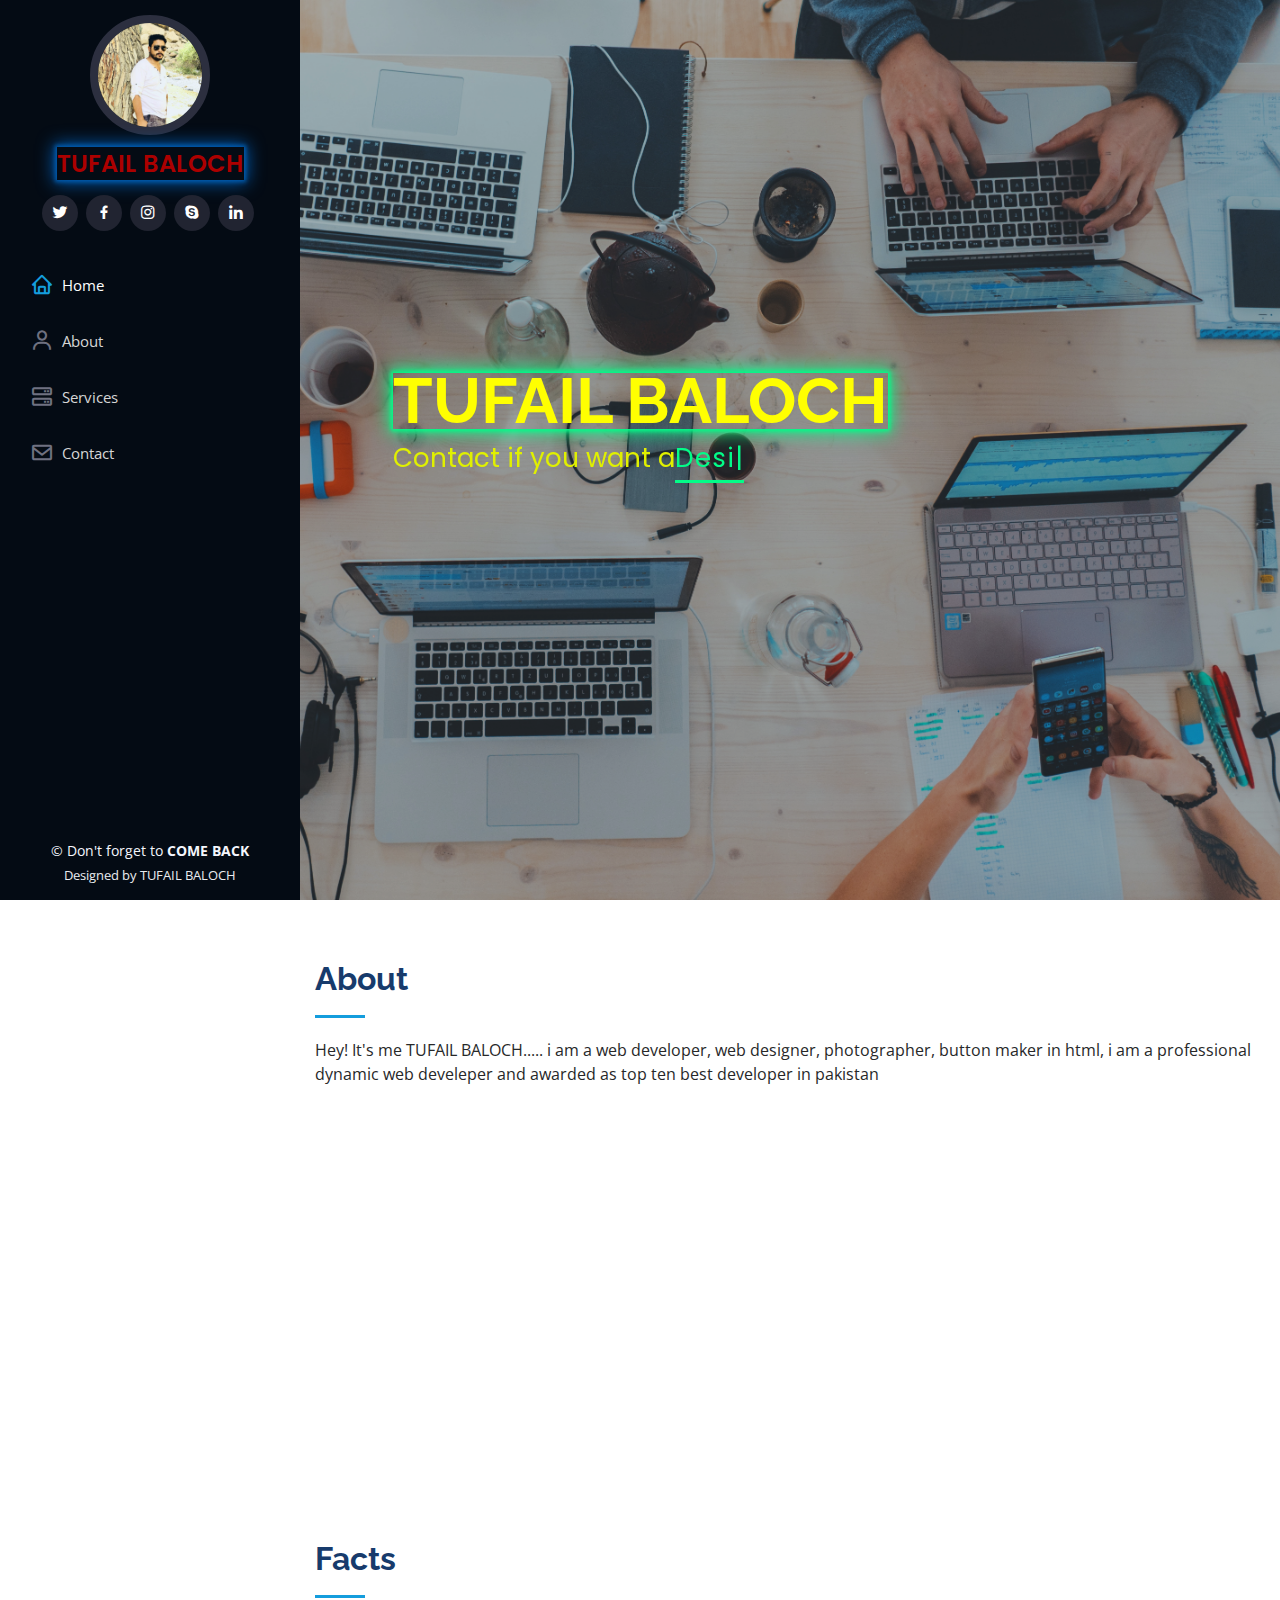
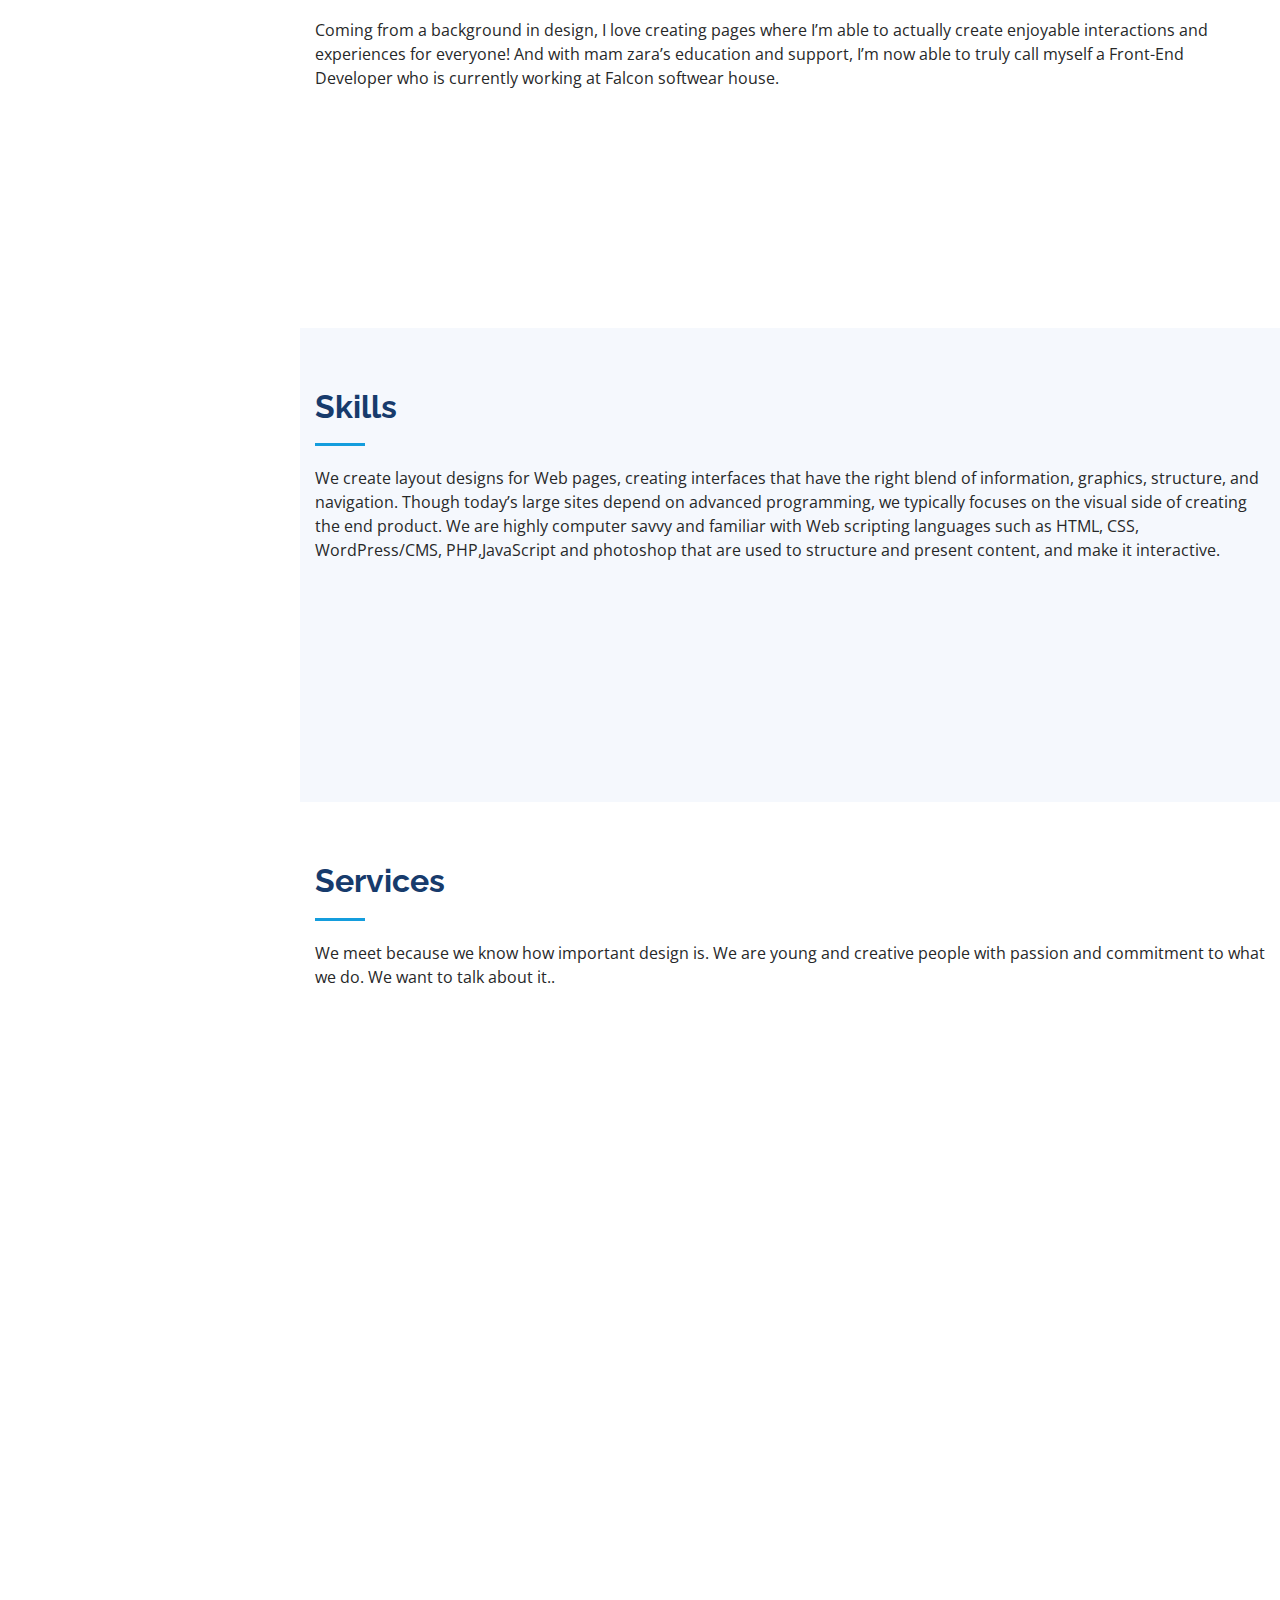
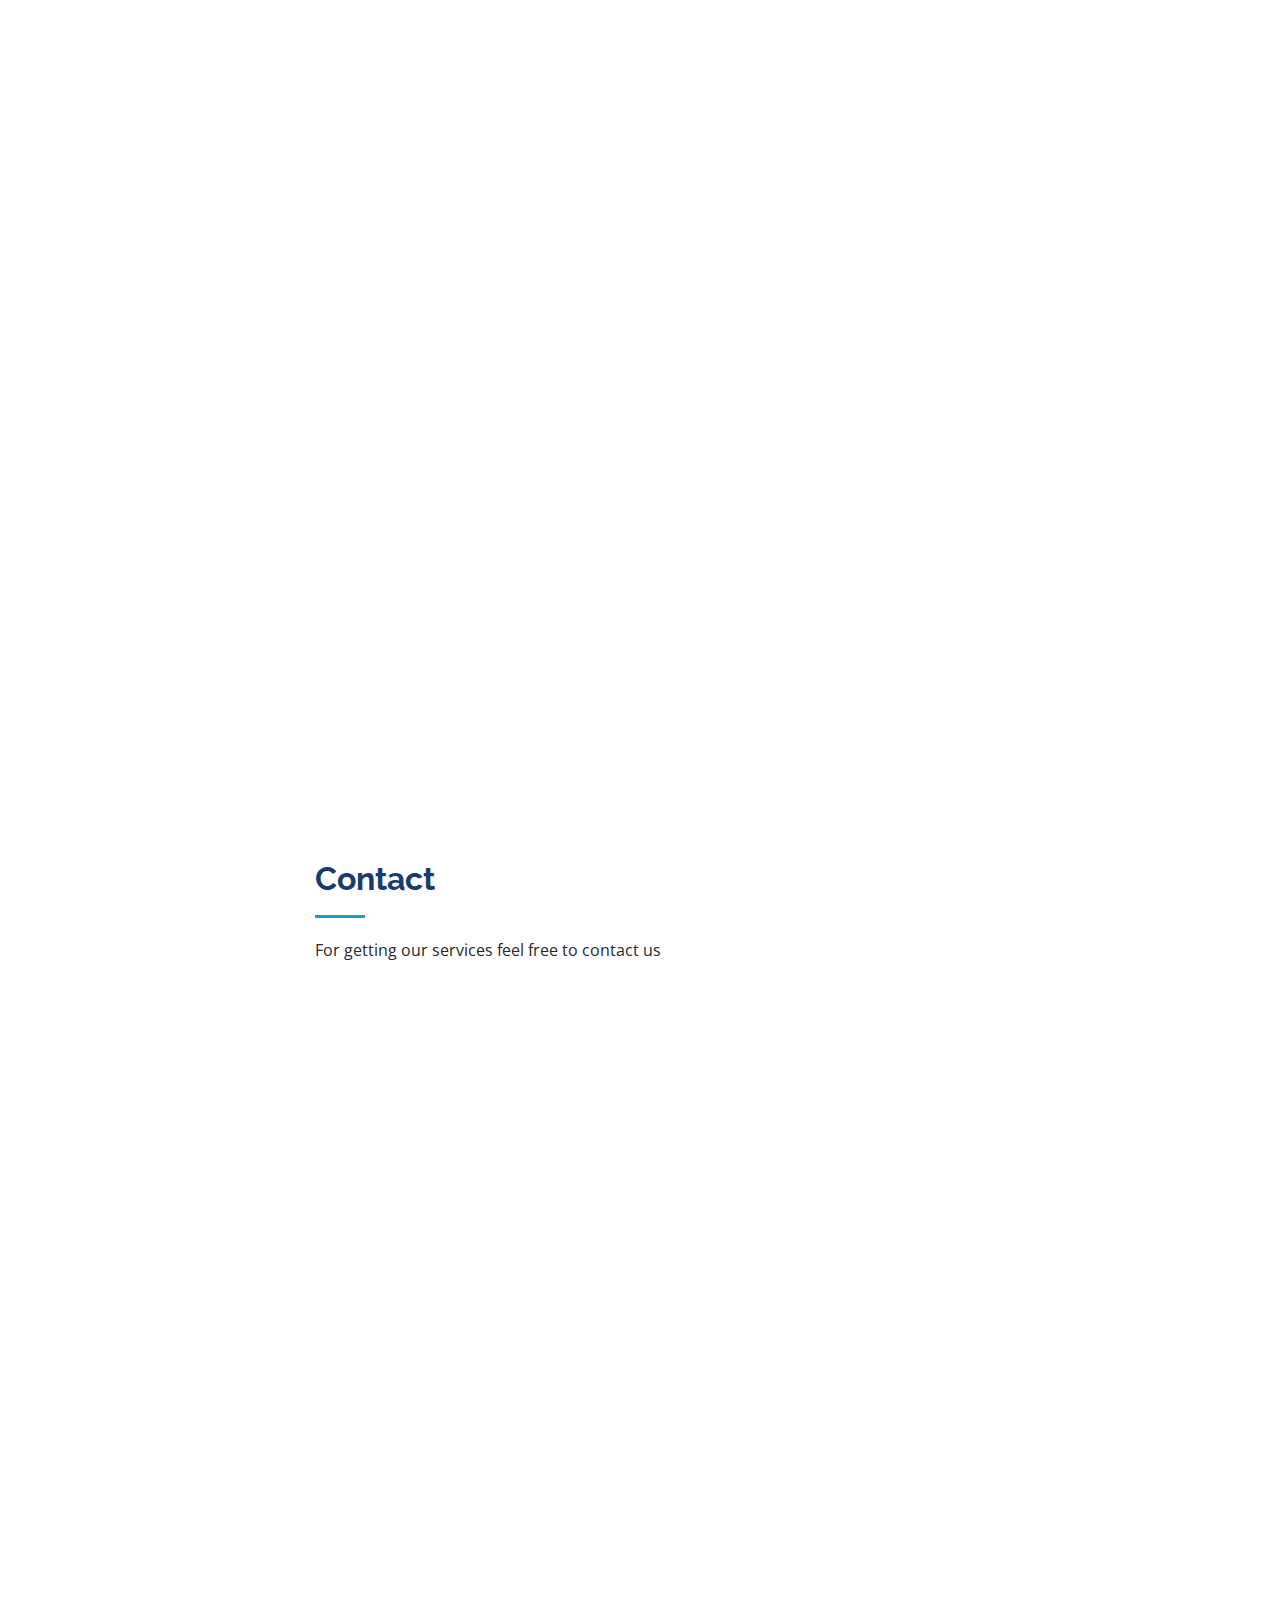
==== commit 23aad7bc: "Update index.html" ====
--- a/index.html
+++ b/index.html
@@ -327,7 +327,7 @@
                 <p>+923342878031</p>
               </div>
 
-              <iframe src="<iframe src="https://www.google.com/maps/embed?pb=!1m18!1m12!1m3!1d3449.5605710015866!2d66.9886610151099!3d30.163977019870945!2m3!1f0!2f0!3f0!3m2!1i1024!2i768!4f13.1!3m3!1m2!1s0x3ed2e0ac398e831f%3A0x422af49e5a0e626e!2sUniversity%20Of%20Balochistan!5e0!3m2!1sen!2s!4v1628069705452!5m2!1sen!2s" width="600" height="450" style="border:0;" allowfullscreen="" loading="lazy"></iframe>" style="border:0; width: 100%; height: 290px;" allowfullscreen></iframe>
+              <iframe src="https://www.google.com/maps/embed?pb=!1m18!1m12!1m3!1d3449.5605710015866!2d66.9886610151099!3d30.163977019870945!2m3!1f0!2f0!3f0!3m2!1i1024!2i768!4f13.1!3m3!1m2!1s0x3ed2e0ac398e831f%3A0x422af49e5a0e626e!2sUniversity%20Of%20Balochistan!5e0!3m2!1sen!2s!4v1628069705452!5m2!1sen!2s" style="border:0; width: 100%; height: 290px;" allowfullscreen></iframe>
             </div>
 
           </div>
